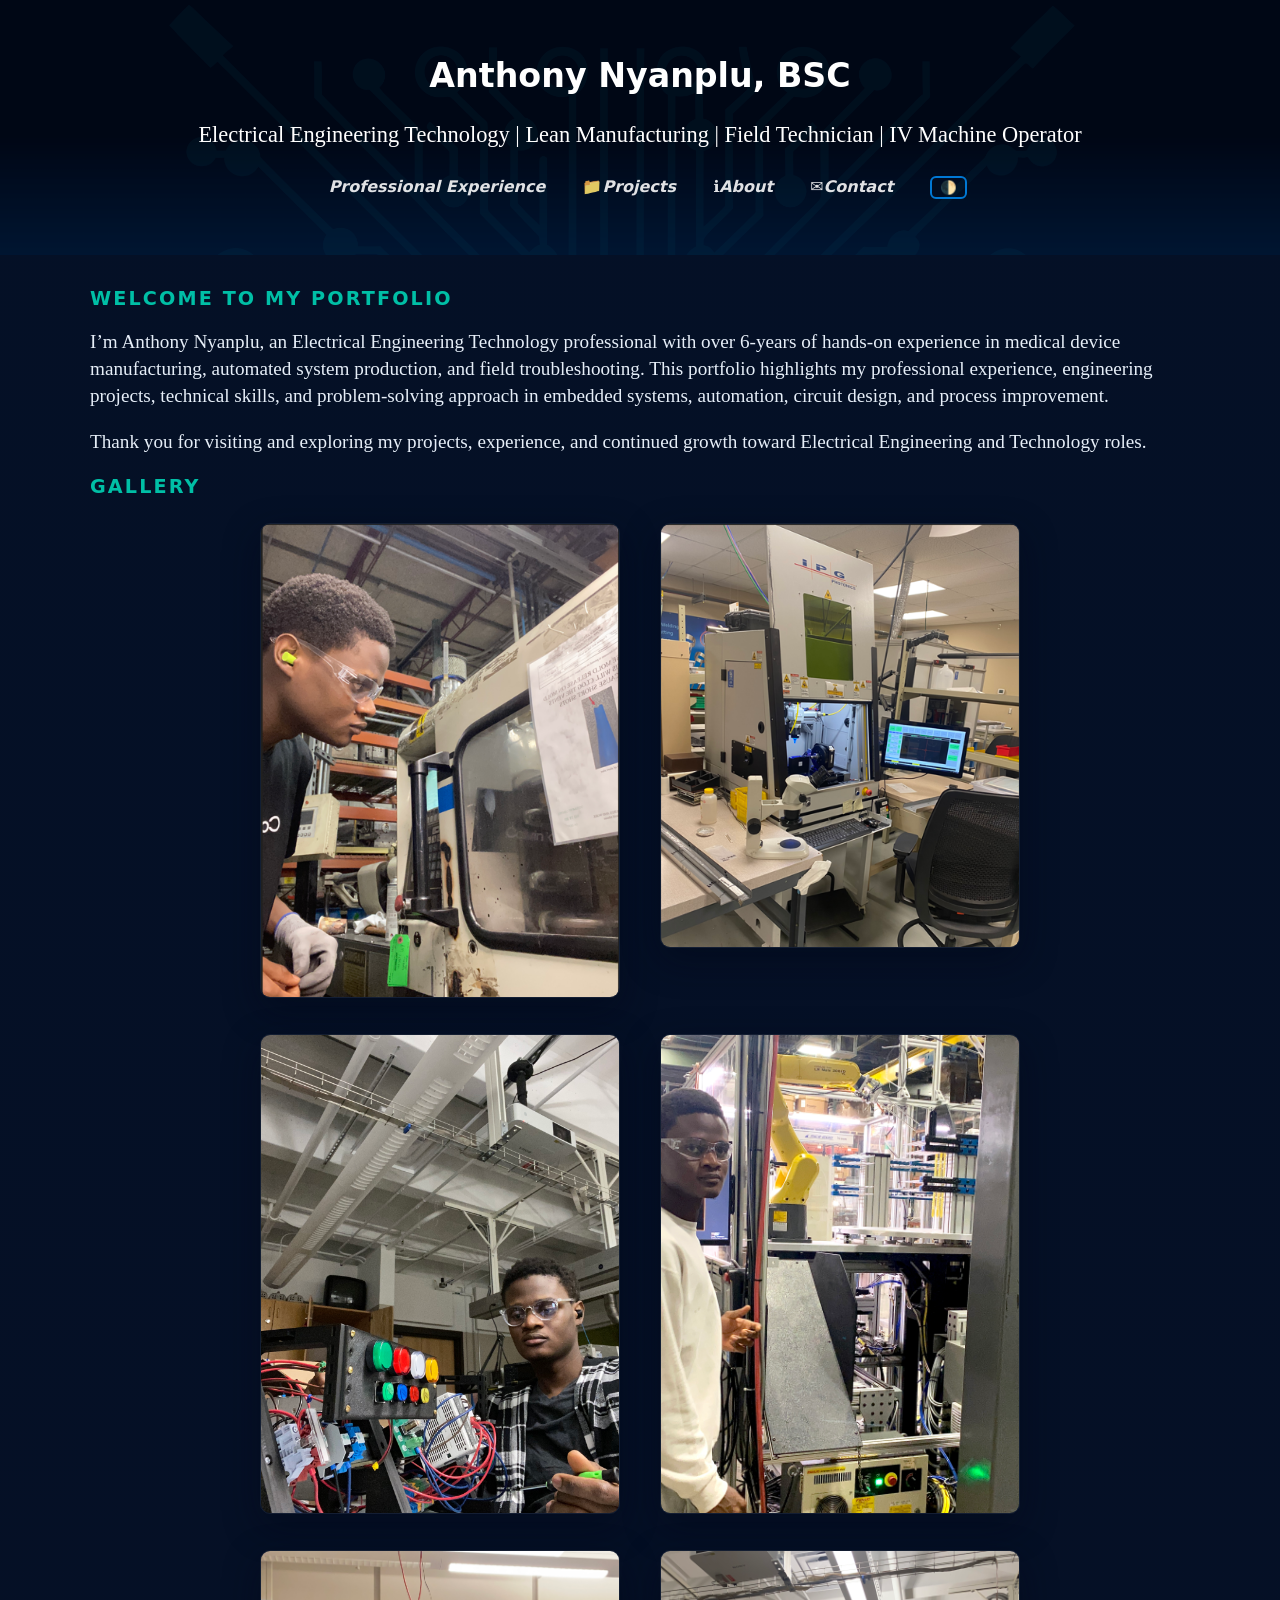
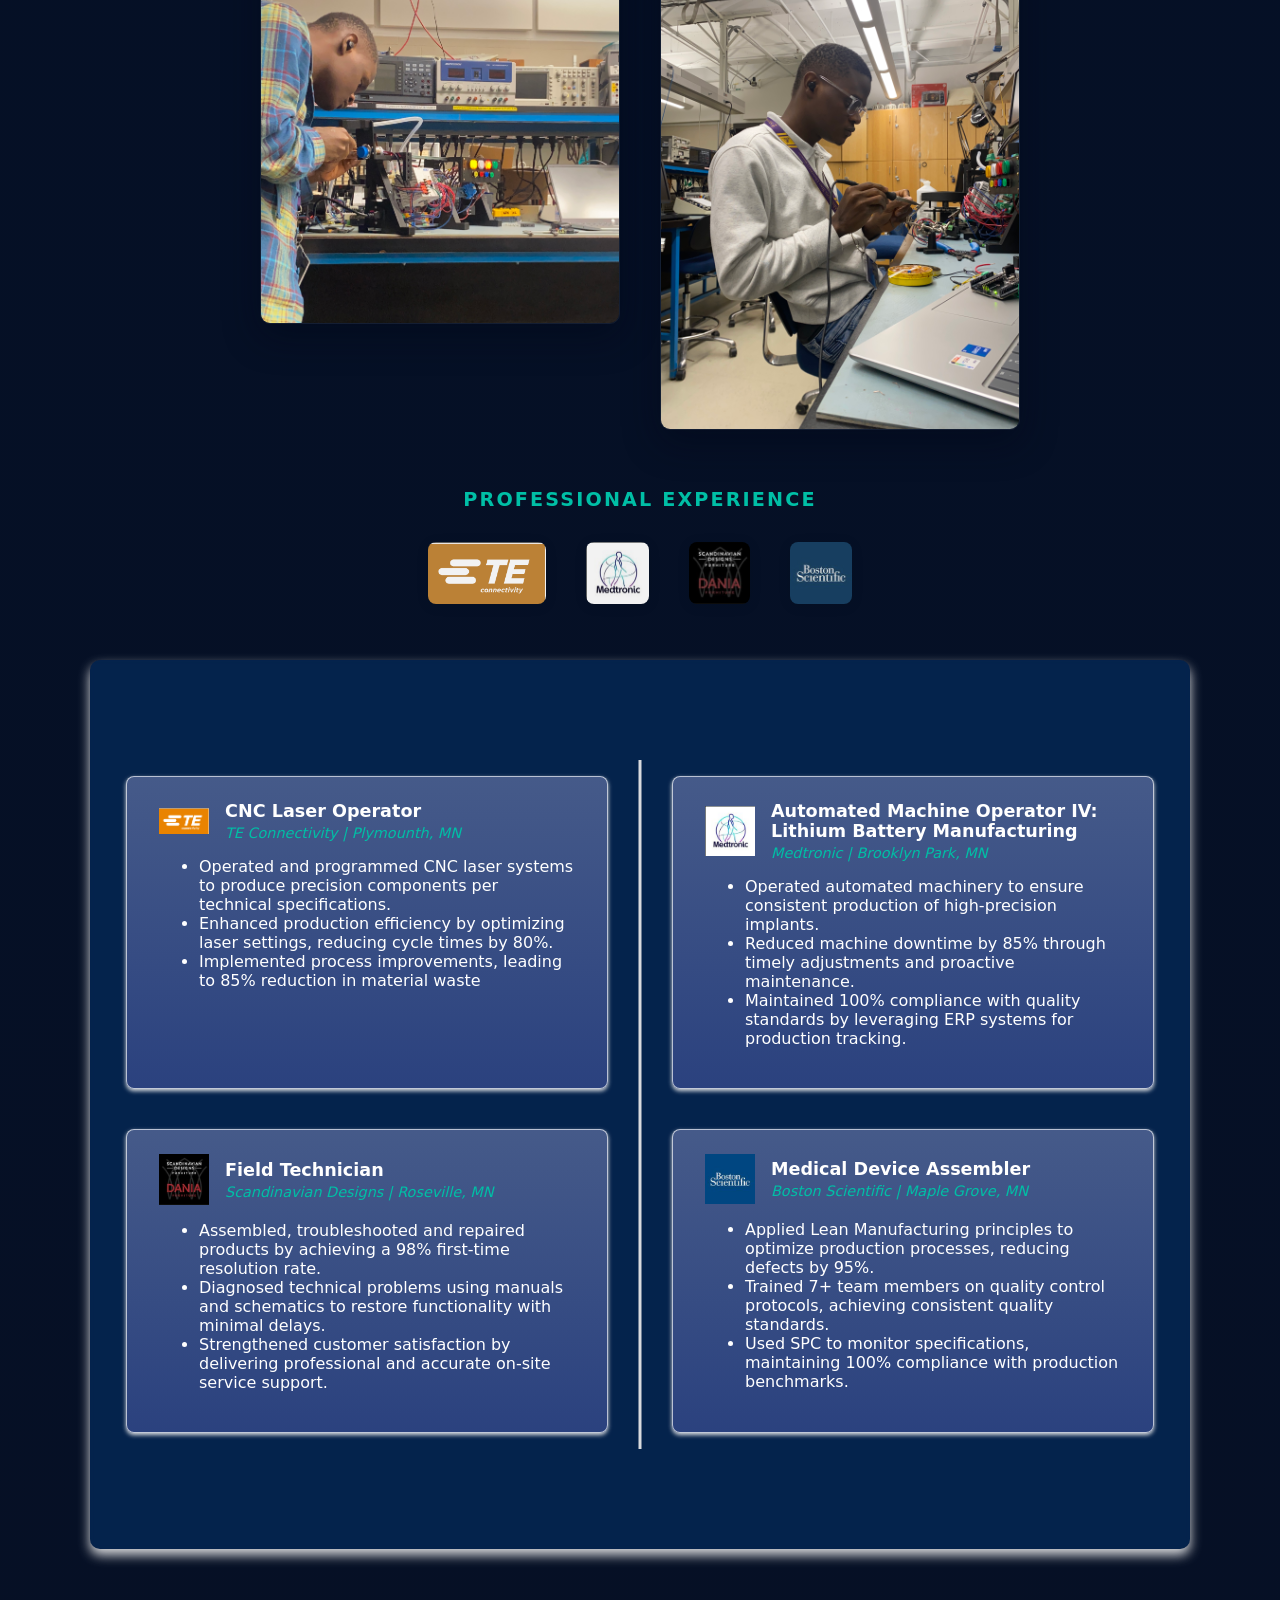
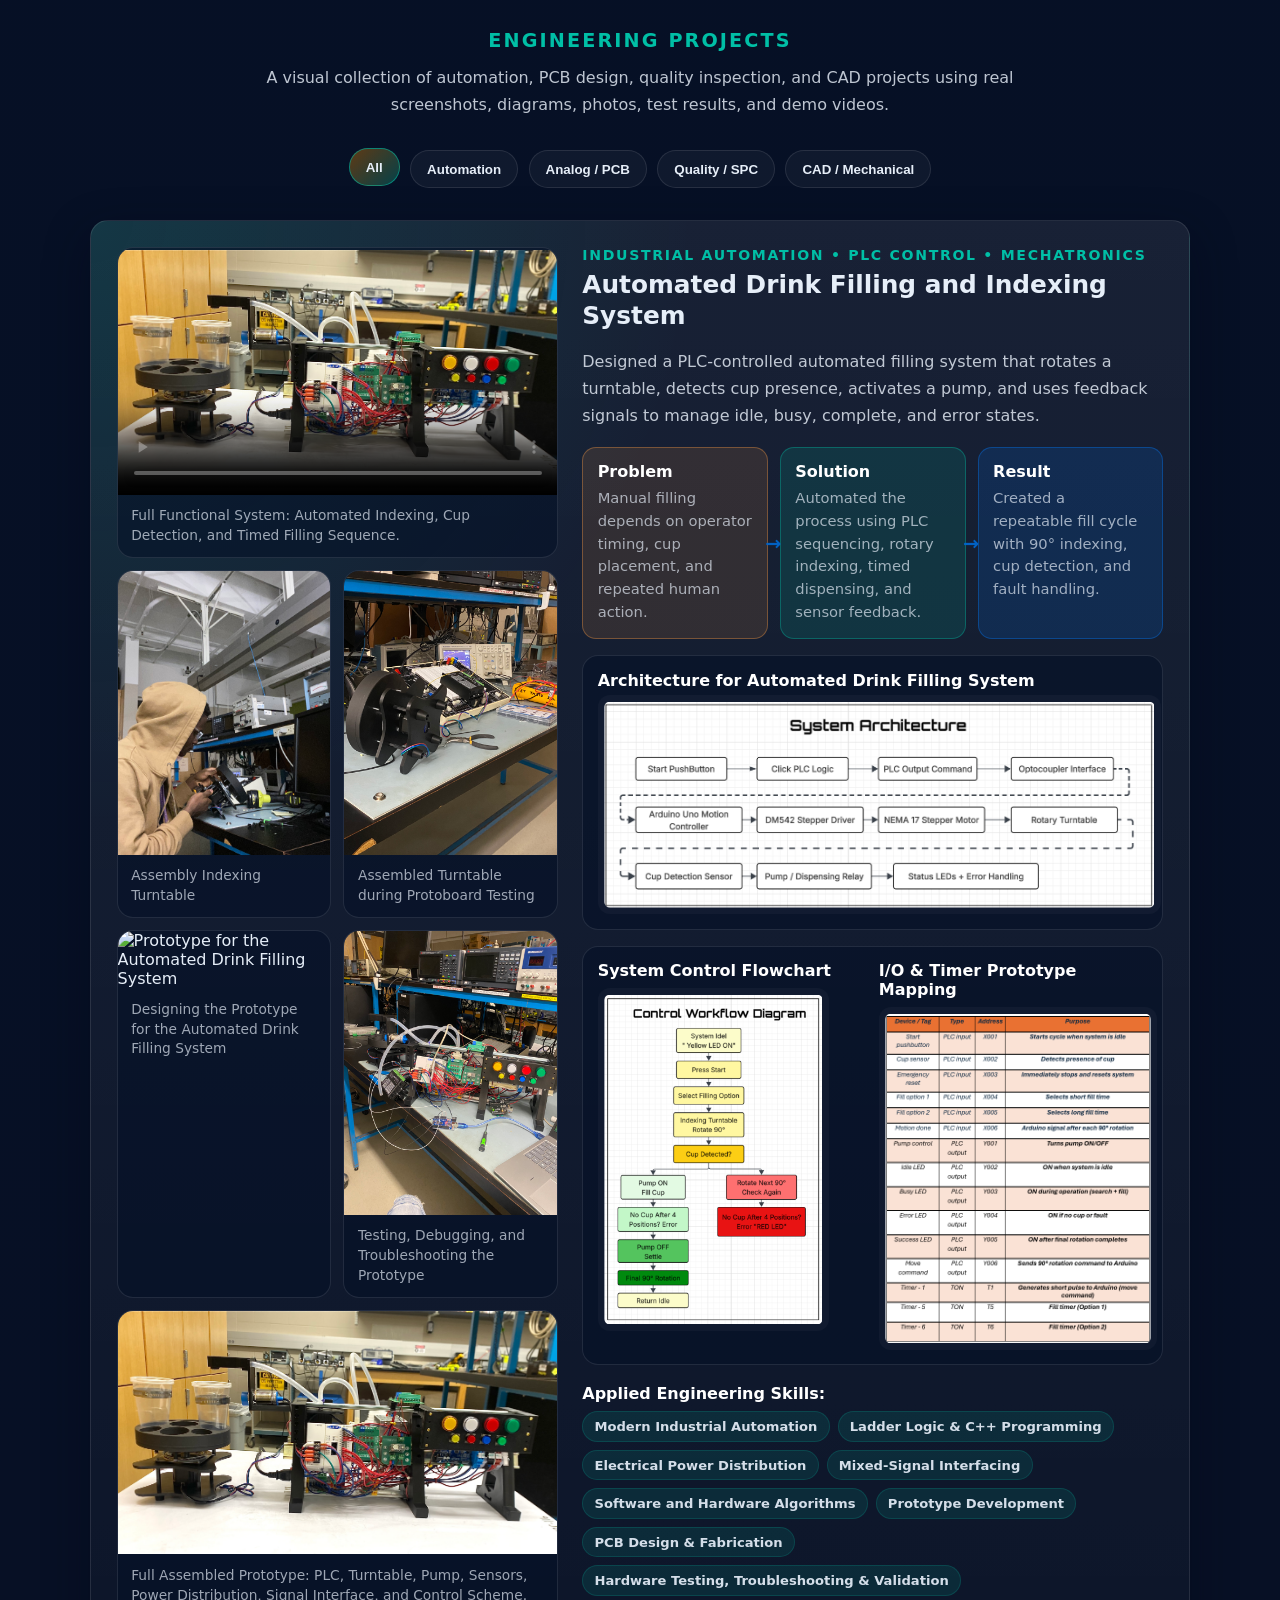
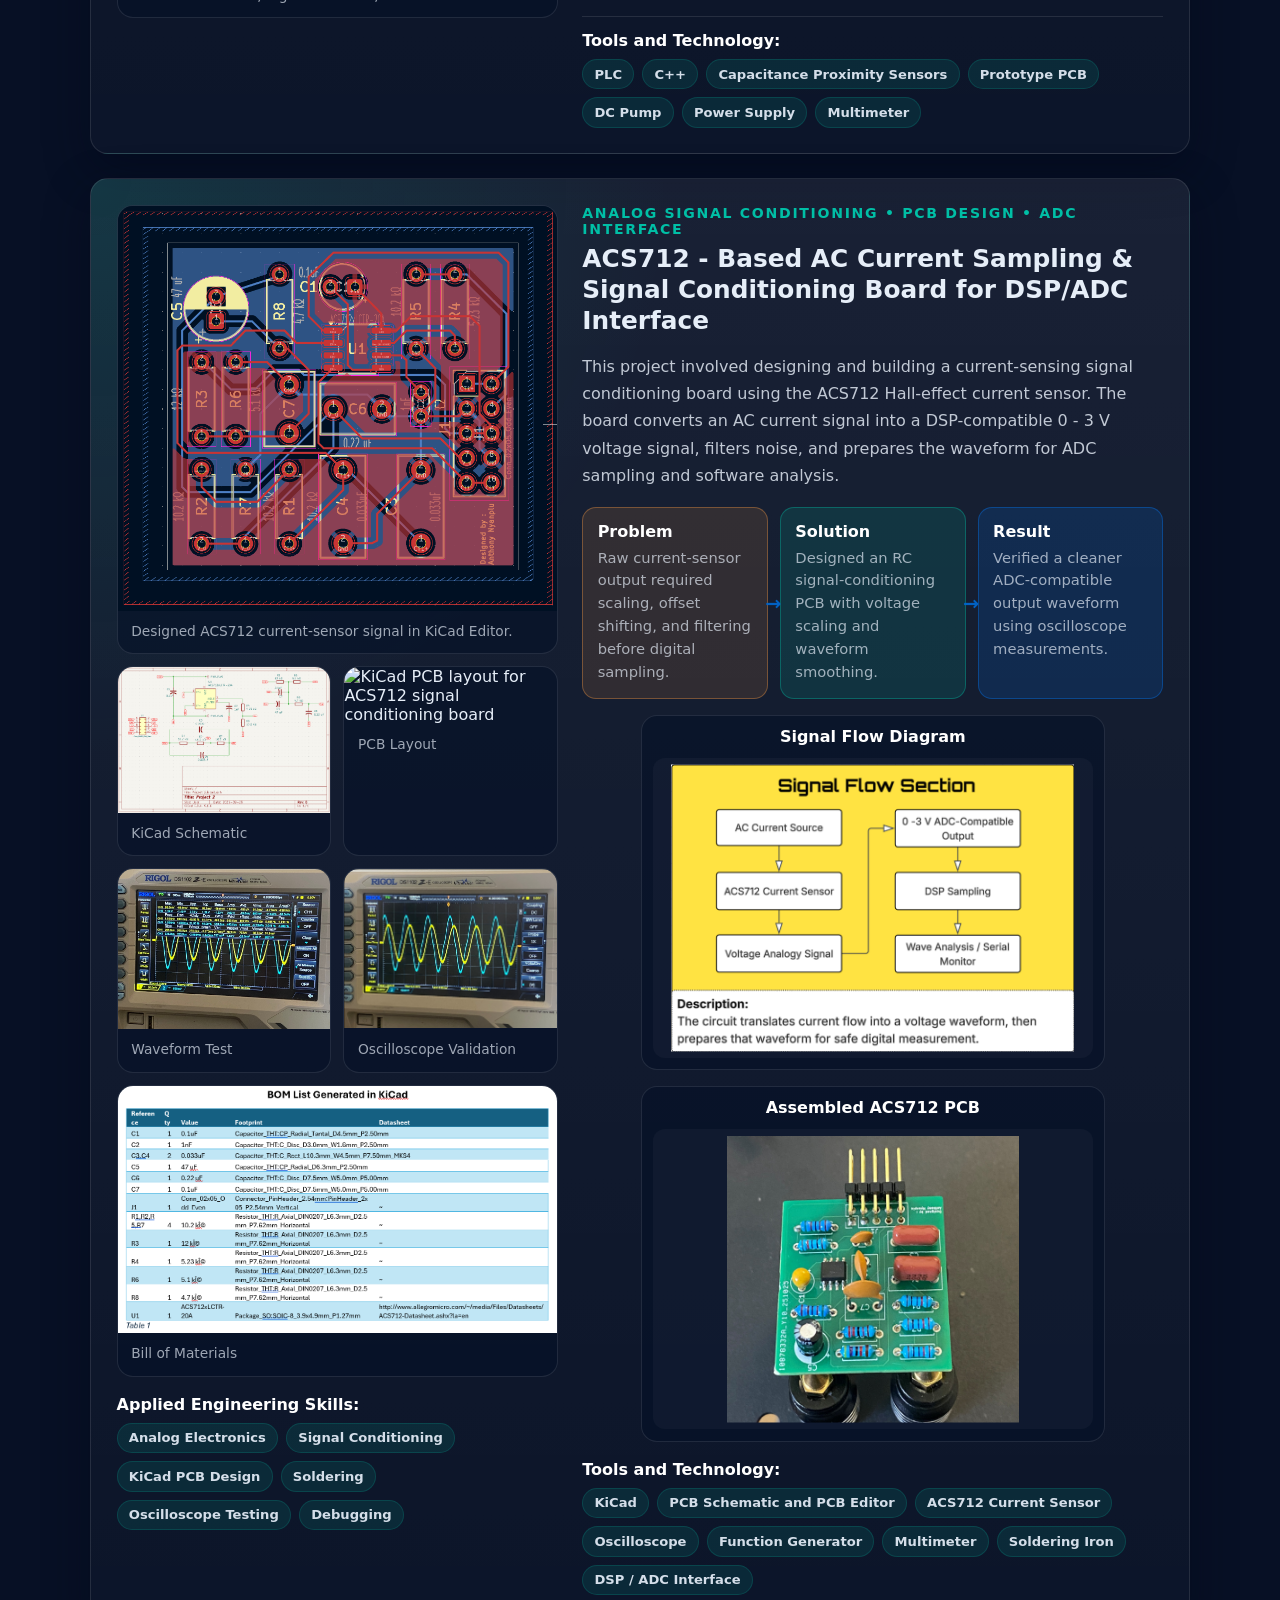
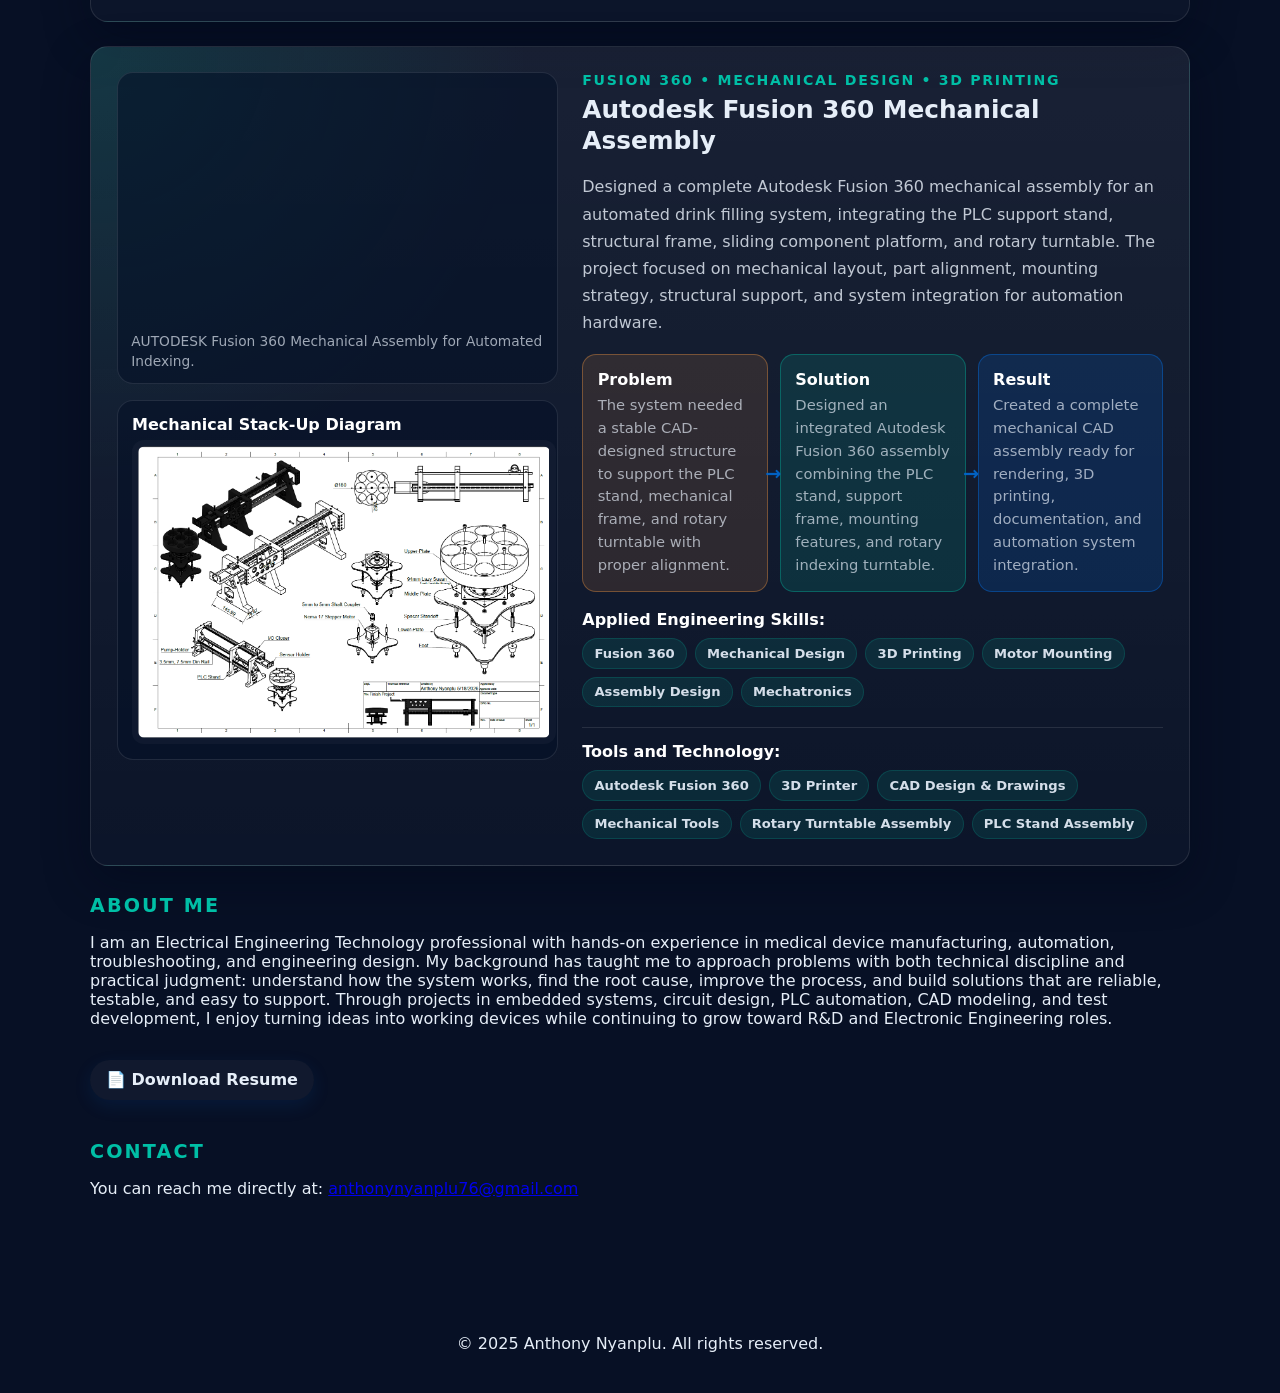
==== Portfolio-web code.html @ 45f968af "Initial portfolio site" ====
<!DOCTYPE html>
<html lang="en">
<head>
  <meta charset="UTF-8">
  <title>Anthony Nyanplu, BS | Electronic Engineering Technologist</title>
  <meta name="viewport" content="width=device-width, initial-scale=1.0">
  <meta name="description" content="Engineering portfolio showcasing embedded systems, IoT, and automation Professional experience and projects by Anthony Nyanplu.">
  <meta property="og:title" content="Anthony Nyanplu Electrical Engineering Portfolio">
  <meta property="og:description" content="Professional portfolio of Anthony Nyanplu">
  <meta property="og:image" content="preview.png">
  <meta property="og:type" content="website">
  <link rel="stylesheet" href="style.css">
  <script defer src="script.js"></script>
</head>
<body>
  <header style="position: relative; overflow: hidden;">
    <div class="header-background"></div>
    <div class="header-content">
      <h1>Anthony Nyanplu, BSC</h1>
      <p style="font-size: 1.4em; font-family: 'Times New Roman', serif; line-height: 1.6;">Electrical Engineering Technology | Lean Manufacturing | Field Technician | IV Machine Operator</p>
      <nav>
        <a href="#experience"> <b><i>Professional Experience</i></b> </a>
        <a href="#projects"> 📁<b><i>Projects</i></b> </a>
        <a href="#about"> ℹ️<b><i>About</i></b> </a>
        <a href="#contact"> ✉️<b><i>Contact</i></b> </a>
        <button onclick="toggleDarkMode()" class="dark-mode-toggle">🌓</button>
      </nav>
    </div>
  </header>

  <main>
    <h2 class="eyebrowH">Welcome to My Portfolio</h2>
    <p style="font-size: 1.2em; font-family: 'Times New Roman', serif; line-height: 1.4;">
  I’m Anthony Nyanplu, an Electrical Engineering Technology professional with over 6-years of hands-on experience in medical device manufacturing, automated system production, and field troubleshooting.
  This portfolio highlights my professional experience, engineering projects, technical skills, and problem-solving approach in embedded systems, automation, circuit design, and process improvement.</p>
    <p style="font-size: 1.2em; font-family: 'Times New Roman', serif; line-height: 1.4; margin-top: 0.5rem;">
  Thank you for visiting and exploring my projects, experience, and continued growth toward Electrical Engineering and Technology roles.</p>

    <!-- Gallery moved here: keeps visual focus near the welcome text -->
    <section id="gallery">
      <h2 class="eyebrowH">Gallery</h2>
      <div class="gallery-grid">
        <img src="Exp-background1.png" alt="Project Photo 1" style="max-width:200px; margin:10px; width: auto;" />
        <img src="TE-pic1.png" alt="Project Photo 2" style="max-width:200px; margin:10px; width: auto;" />
        <img src="B1.JPG" alt="Project Photo 3" style="max-width:200px; margin:10px; width: auto;" />
        <img src="Exp.JPG" alt="Project Photo 4" style="max-width:200px; margin:10px; width: auto;" />
        <img src="B5.JPG"  alt="Project Photo 5" style="max-width:200px; margin:10px; width: auto;" />
         <img src="B4.JPG" alt="Project Photo 6" style="max-width:200px; margin:10px; width: auto;" />
        <!-- Add more images as needed -->
      </div>
    </section>

    <!-- Professional Experience Section -->
<section id="experience">
  <h2 class="eyebrowH">Professional Experience</h2>
  <div class="company-logos-row" style="display: flex; justify-content: left; align-items: center; gap: 2.5rem; margin: 1.5rem 0;">
  <img src="TE Connectivity logo.png" alt="TE Connectivity" style="height: 62px; width: auto;" />
  <img src="Medtronic logo.png" alt="Medtronic" style="height: 62px; width: auto;" />
  <img src="Scandinavian Designs logo.png" alt="Scandinavian Designs" style="height: 62px; width: auto;" />
  <img src="Boston Scientific logo.jpg" alt="Boston Scientific" style="height: 62px; width: auto;" />
  </div>
  <div class="experience-bg-wrapper">
    <div class="experience-list">
    <!-- Job Entry -->
    <div class="experience-card">
        <div class="exp-header">
    <img src="TE Connectivity logo.png" alt="TE Connectivity logo">
        <div>
          <h3>CNC Laser Operator </h3>
          <p><em>TE Connectivity | Plymounth, MN </em></p>
        </div>
      </div>
      <ul>
        <li>Operated and programmed CNC laser systems to produce precision components per technical specifications.</li>
        <li>Enhanced production efficiency by optimizing laser settings, reducing cycle times by 80%.</li>
         <li>Implemented process improvements, leading to 85% reduction in material waste</li>
      </ul>
    </div>

    <div class="experience-card">
      <div class="exp-header">
  <img src="Medtronic logo.png" alt="Medtronic logo">
        <div>
          <h3>Automated Machine Operator IV: Lithium Battery Manufacturing </h3>
          <p><em>Medtronic | Brooklyn Park, MN </em></p>
        </div>
      </div>
      <ul>
        <li>Operated automated machinery to ensure consistent production of high-precision implants.</li>
        <li>Reduced machine downtime by 85% through timely adjustments and proactive maintenance.</li>
         <li>Maintained 100% compliance with quality standards by leveraging ERP systems for production tracking.</li>
      </ul>
    </div>

    <div class="experience-card">
      <div class="exp-header">
  <img src="Scandinavian Designs logo.png" alt="Scandinavian Designs logo">
        <div>
          <h3>Field Technician</h3>
          <p><em>Scandinavian Designs | Roseville, MN</em></p>
        </div>
      </div>
      <ul>
        <li>Assembled, troubleshooted and repaired products by achieving a 98% first-time resolution rate.</li>
        <li>Diagnosed technical problems using manuals and schematics to restore functionality with minimal delays.</li>
        <li>Strengthened customer satisfaction by delivering professional and accurate on-site service support.</li>
      </ul>
    </div>

    <div class="experience-card">
      <div class="exp-header">
  <img src="Boston Scientific logo.jpg" alt="Boston Scientific logo">
        <div>
          <h3>Medical Device Assembler</h3>
          <p><em>Boston Scientific | Maple Grove, MN </em></p>
        </div>
      </div>
      <ul>
        <li>Applied Lean Manufacturing principles to optimize production processes, reducing defects by 95%.</li>
        <li>Trained 7+ team members on quality control protocols, achieving consistent quality standards.</li>
        <li>Used SPC to monitor specifications, maintaining 100% compliance with production benchmarks.</li>
      </ul>
    </div>
    </div>
  </div>
</section>
   
 <!-- Projects Section -->
<section id="projects" class="projects-section">
  <div class="section-heading">
    <h2 class="eyebrowH"> Engineering Projects </h2>
    <p class="section-lead">
      A visual collection of automation, PCB design, quality inspection, and CAD projects using
      real screenshots, diagrams, photos, test results, and demo videos.
    </p>
  </div>

  <div class="filter-buttons" role="group" aria-label="Filter engineering projects">
    <button class="active" data-filter="all" type="button">All</button>
    <button data-filter="automation" type="button">Automation</button>
    <button data-filter="analog" type="button">Analog / PCB</button>
    <button data-filter="quality" type="button">Quality / SPC</button>
    <button data-filter="cad" type="button">CAD / Mechanical</button>
  </div>

  <div class="project-grid">
    <!-- =========================================================
         PROJECT 1: AUTOMATED DRINK FILLING SYSTEM
         ========================================================= -->
    <article class="project-card project-featured automation embedded mechatronics">
      <div class="project-layout">

        <!-- LEFT SIDE: MAIN VISUAL -->
        <div class="project-visual-column">
          <figure class="project-hero-media">
            <video controls preload="metadata" poster="Full_2.JPG">
              <source src="PLC2.mp4" type="video/mp4">
              Your browser does not support the video tag.
            </video>
            <figcaption>Full Functional System: Automated Indexing, Cup Detection, and Timed Filling Sequence.</figcaption>
          </figure>

          <div class="project-media-grid">
            <figure>
              <img src="T3.JPG" alt="Assembly Indexing Turntable">
              <figcaption>Assembly Indexing Turntable</figcaption>
            </figure>

            <figure>
              <img src="T2.JPG" alt="Assembly Turntable during Protoboard Testing">
              <figcaption>Assembled Turntable during Protoboard Testing</figcaption>
            </figure>

            <figure>
              <img src="B3.JPG" alt="Prototype for the Automated Drink Filling System">
              <figcaption>Designing the Prototype for the Automated Drink Filling System</figcaption>
            </figure>

            <figure>
              <img src="T1.JPG" alt="Testing and Debugging the Automated Drink Filling System">
              <figcaption>Testing, Debugging, and Troubleshooting the Prototype</figcaption>
            </figure>

            <figure>
              <img src="Full_2.JPG" alt="Automated drink filling system full assembly">
              <figcaption>Full Assembled Prototype: PLC, Turntable, Pump, Sensors, Power Distribution, Signal Interface, and Control Scheme.</figcaption>
            </figure>
          </div>
        </div>

        <!-- RIGHT SIDE: TECHNICAL CASE STUDY -->
        <div class="project-content-column">
          <div class="project-topline">
            <div>
              <p class="eyebrow">Industrial Automation • PLC Control • Mechatronics</p>
              <h3>Automated Drink Filling and Indexing System</h3>
            </div>
          </div>

          <p class="project-summary">
            Designed a PLC-controlled automated filling system that rotates a turntable,
            detects cup presence, activates a pump, and uses feedback signals to manage
            idle, busy, complete, and error states.
          </p>

          <div class="psr-grid">
            <div>
              <h4>Problem</h4>
              <p>Manual filling depends on operator timing, cup placement, and repeated human action.</p>
            </div>
            <div>
              <h4>Solution</h4>
              <p>Automated the process using PLC sequencing, rotary indexing, timed dispensing, and sensor feedback.</p>
            </div>
            <div>
              <h4>Result</h4>
              <p>Created a repeatable fill cycle with 90° indexing, cup detection, and fault handling.</p>
            </div>
          </div>

          <div class="visual-diagram-card">
            <h4>Architecture for Automated Drink Filling System</h4>
            <img src="Sys1.png" alt="System architecture diagram for automated drink filling system">
          </div>

          <div class="visual-diagram-card">
            <div class="diagram-pair">
              <figure>
                <h4>System Control Flowchart</h4>
                <img src="Sys2.png" alt="Control flowchart for automated drink filling system">
              </figure>
              <figure>
                <h4>I/O & Timer Prototype Mapping</h4>
                <img src="Sys3.png" alt="I/O mapping diagram for automated drink filling system">
              </figure>
            </div>
          </div>

          <h4>Applied Engineering Skills:</h4>
          <div class="skill-badges">
            <span>Modern Industrial Automation</span>
            <span>Ladder Logic & C++ Programming</span>
            <span>Electrical Power Distribution</span>
            <span>Mixed-Signal Interfacing</span>
            <span>Software and Hardware Algorithms</span>
            <span>Prototype Development</span>
            <span>PCB Design & Fabrication</span>
            <span>Hardware Testing, Troubleshooting & Validation</span>
          </div>

          <h4>Tools and Technology:</h4>
          <div class="skill-badges">
            <span>PLC</span>
            <span>C++</span>
            <span>Capacitance Proximity Sensors</span>
            <span>Prototype PCB</span>
            <span>DC Pump</span>
            <span>Power Supply</span>
            <span>Multimeter</span>
          </div>
        </div>
      </div>
    </article>

    <!-- =========================================================
         PROJECT 2: ACS712 SIGNAL CONDITIONING PCB
         ========================================================= -->
    <article class="project-card analog pcb embedded">
      <div class="project-layout">

        <div class="project-visual-column">
          <figure class="project-hero-media">
            <img src="P2_PCB.png" alt="Assembled ACS712 signal conditioning PCB">
            <figcaption>Designed ACS712 current-sensor signal in KiCad Editor.</figcaption>
          </figure>

          <div class="project-media-grid">
            <figure>
              <img src="P2_Sch.png" alt="KiCad schematic for ACS712 signal conditioning PCB">
              <figcaption>KiCad Schematic</figcaption>
            </figure>

            <figure>
              <img src="P2_Gb.png" alt="KiCad PCB layout for ACS712 signal conditioning board">
              <figcaption>PCB Layout</figcaption>
            </figure>

            <figure>
              <img src="P2_OSC2.png" alt="Oscilloscope waveform for ACS712 signal conditioning PCB">
              <figcaption>Waveform Test</figcaption>
            </figure>

            <figure>
              <img src="P2_OSC1.png" alt="Additional oscilloscope waveform for ACS712 signal conditioning PCB">
              <figcaption>Oscilloscope Validation</figcaption>
            </figure>

            <figure class="p2-bom-card">
              <img src="P2_BOM.png" alt="Bill of materials for ACS712 signal conditioning PCB">
              <figcaption>Bill of Materials</figcaption>
            </figure>
          </div>

          <h4>Applied Engineering Skills:</h4>
          <div class="skill-badges">
            <span>Analog Electronics</span>
            <span>Signal Conditioning</span>
            <span>KiCad PCB Design</span>
            <span>Soldering</span>
            <span>Oscilloscope Testing</span>
            <span>Debugging</span>
          </div>

        </div>

        <div class="project-content-column">
          <div class="project-topline">
            <div>
              <p class="eyebrow">Analog Signal Conditioning • PCB Design • ADC Interface</p>
              <h3>ACS712 - Based AC Current Sampling & Signal Conditioning Board for DSP/ADC Interface</h3>
            </div>
          </div>

          <p class="project-summary">
              This project involved designing and building a current-sensing signal conditioning board using the ACS712 Hall-effect current sensor. 
              The board converts an AC current signal into a DSP-compatible 0 - 3 V voltage signal, filters noise, and prepares the waveform for ADC sampling and software analysis.
          </p>

          <div class="psr-grid">
            <div>
              <h4>Problem</h4>
              <p>Raw current-sensor output required scaling, offset shifting, and filtering before digital sampling.</p>
            </div>
            <div>
              <h4>Solution</h4>
              <p>Designed an RC signal-conditioning PCB with voltage scaling and waveform smoothing.</p>
            </div>
            <div>
              <h4>Result</h4>
              <p>Verified a cleaner ADC-compatible output waveform using oscilloscope measurements.</p>
            </div>
          </div>

          <div class="visual-diagram-card p2-compact-diagram-card">
            <h4>Signal Flow Diagram</h4>
            <img src="P2_FL.png" alt="ACS712 signal conditioning signal flow diagram">
          </div>

          <div class="visual-diagram-card p2-compact-diagram-card p2-assembled-card">
            <h4>Assembled ACS712 PCB</h4>
            <img src="P2_Assembled.png" alt="Assembled ACS712 PCB">
          </div>

          <h4>Tools and Technology:</h4>
          <div class="skill-badges">
            <span>KiCad</span>
            <span>PCB Schematic and PCB Editor</span>
            <span>ACS712 Current Sensor</span>
            <span>Oscilloscope</span>
            <span>Function Generator</span>
            <span>Multimeter</span>
            <span>Soldering Iron</span>
            <span>DSP / ADC Interface</span>
          </div>
        </div>
      </div>
    </article>

    <!-- =========================================================
         Past under Here! PROJECT 3: AUTOMATED RESISTOR INSPECTION FIXTURE
         ========================================================= -->

    <!-- =========================================================
         PROJECT 4: PLC Stand and ROTARY TURNTABLE CAD ASSEMBLY
         ========================================================= -->
    <article class="project-card cad mechatronics automation">
      <div class="project-layout">

        <div class="project-visual-column">
          <figure class="project-hero-media">
            <video id="project4-demo" preload="metadata" muted playsinline>
              <source src="Demo V4.mp4" type="video/mp4">
              Your browser does not support embedded video.
            </video>
            <figcaption>AUTODESK Fusion 360 Mechanical Assembly for Automated Indexing.</figcaption>
          </figure>
          <div class="visual-diagram-card">
            <h4>Mechanical Stack-Up Diagram</h4>
            <img src="DW1.png" alt="Mechanical stack-up diagram for rotary turntable assembly">
          </div>
        </div>

        <div class="project-content-column">
          <div class="project-topline">
            <div>
              <p class="eyebrow">Fusion 360 • Mechanical Design • 3D Printing</p>
              <h3>Autodesk Fusion 360 Mechanical Assembly</h3>
            </div>
          </div>

          <p class="project-summary">
              Designed a complete Autodesk Fusion 360 mechanical assembly for an automated drink filling system,
              integrating the PLC support stand, structural frame, sliding component platform, and rotary turntable.
              The project focused on mechanical layout, part alignment, mounting strategy, structural support,
              and system integration for automation hardware.
          </p>

          <div class="psr-grid">
            <div>
              <h4>Problem</h4>
              <p>The system needed a stable CAD-designed structure to support the PLC stand,
                 mechanical frame, and rotary turntable with proper alignment.</p>
            </div>
            <div>
              <h4>Solution</h4>
              <p>Designed an integrated Autodesk Fusion 360 assembly combining the PLC stand,
                 support frame, mounting features, and rotary indexing turntable.</p>
            </div>
            <div>
              <h4>Result</h4>
              <p>Created a complete mechanical CAD assembly ready for rendering, 3D printing,
                documentation, and automation system integration.</p>
            </div>
          </div>

          <h4>Applied Engineering Skills:</h4>
          <div class="skill-badges">
            <span>Fusion 360</span>
            <span>Mechanical Design</span>
            <span>3D Printing</span>
            <span>Motor Mounting</span>
            <span>Assembly Design</span>
            <span>Mechatronics</span>
          </div>

          <h4>Tools and Technology:</h4>
          <div class="skill-badges">
            <span>Autodesk Fusion 360</span>
            <span>3D Printer</span>
            <span>CAD Design & Drawings</span>
            <span>Mechanical Tools</span>
            <span>Rotary Turntable Assembly</span>
            <span>PLC Stand Assembly</span>
          </div>
        </div>
      </div>
    </article>

  </div>

  <p class="no-results" hidden>No projects match this filter yet.</p>
</section>

    <!-- About Section -->
    <section id="about">
      <h2 class="eyebrowH">About Me</h2>
      <p>
        I am an Electrical Engineering Technology professional with hands-on experience in medical device manufacturing, automation, troubleshooting, and engineering design. 
        My background has taught me to approach problems with both technical discipline and practical judgment: understand how the system works, find the root cause, improve the process, and build solutions that are reliable, testable, and easy to support. 
        Through projects in embedded systems, circuit design, PLC automation, CAD modeling, and test development, I enjoy turning ideas into working devices while continuing to grow toward R&D and Electronic Engineering roles.
      </p>
      <a href="resume.pdf" download class="resume-button resume-filter-button">📄 Download Resume</a>
    </section>

    <!-- Contact Section -->
    <section id="contact">
      <h2 class="eyebrowH">Contact</h2>
      <p>You can reach me directly at:
        <a href="mailto:anthonynyanplu76@gmail.com">anthonynyanplu76@gmail.com</a>
      </p>
    </section>
  </main>
  <!-- Footer -->
  <footer>
    <p>&copy; 2025 Anthony Nyanplu. All rights reserved.</p>
  </footer>
</body>
</html>
---- style.css ----
/* Layer 1: Background Image */
.header-background {
  position: absolute;
  top: 0;
  left: 0;
  width: 100vw;
  height: 100vh;
  z-index: 0;
  background-image: url('Hd1.png');
  background-position: center center;
  background-size: cover;
  background-repeat: no-repeat;
  filter: brightness(0.60) blur(0.15px) saturate(1.08);
}
/* :root variables for consistent, professional palette and spacing */
:root {
  --surface: #0f1724; /* deep navy */
  --muted: #6b7280;     /* subdued gray */
  --accent: #0066cc;    /* professional blue */
  --accent-2: #00bfa6;  /* teal accent for subtle highlights */
  --card: #ffffff;
  --card-ghost: rgba(255,255,255,0.03);
  --glass: rgba(255,255,255,0.04);
  --radius: 10px;
  --max-width: 1100px;
  --type-sans: "Inter", ui-sans-serif, system-ui, -apple-system, "Segoe UI", Roboto, "Helvetica Neue", Arial;
}
/* Base sizing to make zoom predictable; use rem-based layout for consistent scaling */
html {
  font-size: 16px; /* users can zoom; rem-based sizing keeps proportions */
  -webkit-text-size-adjust: 100%;
}

/* Responsive typographic scale */
h1 { font-size: clamp(1.6rem, 2.6vw, 2.4rem); margin: 0 0 0.5rem 0; }
h2 { font-size: clamp(1.25rem, 2.0vw, 1.6rem); margin: 0 0 0.5rem 0; }
h3 { font-size: clamp(1.05rem, 1.6vw, 1.1rem); margin: 0; }

/* Make images and svgs scale predictably */
img, svg { max-width: 100%; height: auto; display: block; }

.header-background img {
  display: none;
}

/* Layer 2: Header Content */
.header-content {
  position: relative;
  z-index: 1;
  padding: 2rem 0;
}

/* Navigation Styles */
nav a:visited {
  color: pink;
  background-color: transparent;
  text-decoration: none;
}
nav a:hover {
  color: rgb(246, 65, 92);
  background-color: transparent;
  text-decoration: transparent;
}

/* Improve focus styles for keyboard users */
nav a:focus {
  outline: 3px solid rgba(0,102,204,0.18);
  outline-offset: 3px;
}

/* Dark Mode Toggle Button */
.dark-mode-toggle {
  background: transparent;
  border: 2px solid #0078D4;
  border-radius: 6px;
  cursor: pointer;
  padding: 2px 8px;
  transition: border-color 0.2s;
}
.dark-mode-toggle:hover {
  border-color: #73aad3;
}

.sr-only {
  position: absolute !important;
  height: 1px; width: 1px;
  overflow: hidden; clip: rect(1px, 1px, 1px, 1px);
  white-space: nowrap; border: 0; padding: 0; margin: -1px;
}

/* PROFESSIONAL EXPERIENCE */
#experience {
  /* Reduced vertical margin to tighten spacing to next section */
  margin: 2.5rem 0;
  display: flex;
  flex-direction: column;
  align-items: center;
}

/* Logo Features */
.company-logos-row img {
  transition: transform 0.25s cubic-bezier(.4,2,.6,1), box-shadow 0.25s;
  filter: grayscale(40%) brightness(0.95) drop-shadow(0 2px 6px rgba(0,0,0,0.08));
  border-radius: 8px;
  cursor: pointer;
}
.company-logos-row img:hover {
  transform: scale(1.13) rotate(-2deg);
  filter: grayscale(0%) brightness(1.1) drop-shadow(0 6px 18px rgba(0,0,0,0.18));
  box-shadow: 0 4px 18px rgba(0, 123, 255, 0.18), 0 1.5px 8px rgba(0,0,0,0.10);
  z-index: 2;
}

.experience-bg-wrapper {
  position: relative;
  max-width: var(--max-width);
  margin-left: auto;
  margin-right: auto;
  /* Black, slightly transparent to preserve depth while being professional */
  background-color: rgba(0, 123, 255, 0.18);
  color: #fff;
  padding: 2.25rem;
  border-radius: var(--radius);
  box-shadow: 0 6px 12px rgba(238, 237, 237, 0.913);
  /* Each background image can be positioned and sized individually */
  /* background images removed from wrapper — moved to Gallery section */
  background-image: none;
  background-size: none;
  background-position: none;
  background-repeat: none;
  border-radius: 10px;
  overflow: visible;
  backdrop-filter: blur(2px);
  margin-top: 2rem;
}

/* Gallery for experience assets (uses former bg-wrapper images) */
.gallery {
  display: grid;
  grid-template-columns: repeat(auto-fit, minmax(180px, 1fr));
  gap: 1rem;
  margin-top: 1rem;
}
.gallery img {
  width: 100%;
  height: 160px;
  object-fit: cover;
  border-radius: 8px;
  border: 1px solid rgba(255,255,255,0.04);
  box-shadow: 0 8px 24px rgba(2,6,23,0.35);
  transition: transform 0.22s ease, box-shadow 0.22s ease;
}
.gallery img:hover, .gallery img:focus {
  transform: translateY(-6px) scale(1.02);
  box-shadow: 0 20px 48px rgba(2,6,23,0.6);
}

/* Gallery grid used in HTML: vertical stacked, larger thumbnails */
.gallery-grid {
  display: flex;
  flex-direction: row;
  flex-wrap: wrap;
  justify-content: center;
  align-items: flex-start;
  gap: 1rem 1.25rem;
  padding: 0.5rem 0;
}
.gallery-grid img {
  /* present larger horizontal thumbnails and override inline sizes */
  max-width: clamp(220px, 28vw, 520px) !important;
  width: auto !important;
  height: auto !important;
  object-fit: cover;
  display: inline-block;
  margin: 0.25rem 0;
  border-radius: 10px;
  border: 1px solid rgba(255,255,255,0.06);
  box-shadow: 0 12px 36px rgba(2,6,23,0.45);
  transition: transform 0.22s ease, box-shadow 0.22s ease;
}
.gallery-grid img:hover, .gallery-grid img:focus {
  transform: translateY(-6px) scale(1.02);
  box-shadow: 0 20px 48px rgba(2,6,23,0.6);
}

@media (max-width: 700px) {
  .gallery-grid { flex-direction: column; }
  .gallery-grid img { max-width: 92% !important; }
}
.experience-list {
  position: relative;
  width: 100%;
  margin: 3rem 0;
  padding: 2rem 0;
  /* use a two-column grid to align left/right cards neatly */
  display: grid;
  grid-template-columns: 1fr 1fr;
  gap: 2.5rem 4rem;
}

/* decorative center line for timeline */
.experience-list::before {
  content: "";
  position: absolute;
  left: 50%;
  top: 1rem;
  bottom: 1rem;
  width: 3px;
  background: rgba(238, 237, 237, 0.913);
  transform: translateX(-50%);
  z-index: 1;
}
.experience-card {
  position: relative;
  background: linear-gradient(180deg, rgba(162, 171, 227, 0.415), rgba(98, 112, 201, 0.415));
  padding: 1.5rem 2rem;
  margin: 0;
  border-radius: 8px;
  border: 1px solid rgba(254, 254, 254, 0.678);
  box-shadow: 0 2px 4px rgba(238, 237, 237, 0.913);
  z-index: 2;
  max-width: 520px;
}
.experience-card:nth-child(odd) {
  grid-column: 1;
  justify-self: end;
}
.experience-card:nth-child(even) {
  grid-column: 2;
  justify-self: start;
}
@media (max-width: 900px) {
  .experience-list {
    display: block;
    padding: 1rem 0;
  }
  .experience-card, .experience-card:nth-child(odd), .experience-card:nth-child(even) {
    width: calc(100% - 2rem);
    margin: 1.25rem auto;
    grid-column: auto;
    justify-self: stretch;
  }
  .experience-list::before {
    display: none;
  }
}
.exp-header {
  display: flex;
  align-items: center;
  gap: 1rem;
}
.exp-header img {
  width: 50px;
  height: auto;
}
.exp-header h3 {
  margin: 0;
}
.exp-header p {
  margin: 0.25rem 0 0 0;
  color: var(--muted);
  font-size: 0.9rem;
}

body {
  font-family: var(--type-sans);
  margin: 0;
  padding: 0;
  color: #e6eef8;
  background: linear-gradient(180deg, #041026 0%, #071025 60%);
  transition: background 0.3s, color 0.3s;
}
header {
  background: transparent;
  color: #fff;
  text-align: center;
  padding: 1.5rem 1rem;
}
nav a {
  color: rgba(255,255,255,0.88);
  margin: 0 1rem;
  text-decoration: none;
}
nav .dark-mode-toggle {
  margin-left: 1rem;
}
main {
  padding: 2rem 1rem;
  max-width: var(--max-width);
  margin: 0 auto;
}

.project-card:focus-within {
  box-shadow: 0 18px 48px rgba(2,6,23,0.6);
}
.resume-button {
  display: inline-block;
  padding: 0.5rem 1rem;
  background: var(--accent);
  color: #fff;
  text-decoration: none;
  margin-top: 1rem;
  border-radius: 6px;
  box-shadow: 0 6px 18px rgba(0,102,204,0.12);
}

#contact {
  margin-top: 2.5rem;
}

form input, form textarea {
  width: 100%;
  margin: 0.5rem 0;
  padding: 0.5rem;
}
form button {
  padding: 0.5rem 1rem;
}
footer {
  text-align: center;
  background: transparent;
  padding: 1.5rem 1rem;
  margin-top: 3rem;
}
.dark-mode {
  background: #0b1220;
  color: #e6eef8;
}
.dark-mode header, .dark-mode .project-card, .dark-mode footer {
  background: rgba(255,255,255,0.02);
  color: #fff;
}
.dark-mode .resume-button {
  background: #eee;
  color: #111;
}
@media (max-width: 768px) {
  .project-card {
    flex: 1 1 100%;
  }
}

/* Reduced motion preference */
@media (prefers-reduced-motion: reduce) {
  * { transition: none !important; animation: none !important; }
}

/* =========================================================
   PROJECT SECTION - CLEAN VISUAL CASE STUDY STYLE
   Modify colors/sizes from the variables below.
   ========================================================= */

#projects {
  --project-bg: rgba(255, 255, 255, 0.055);
  --project-panel: rgba(4, 16, 38, 0.58);
  --project-border: rgba(255, 255, 255, 0.10);
  --project-text: rgba(230, 238, 248, 0.82);
  --project-muted: rgba(230, 238, 248, 0.68);
  --project-radius: 18px;
  --project-gap: 1rem;

  /* Reduce bottom spacing before the About section */
  margin: 3rem 0 1rem;
  padding: 2rem 0 0.75rem;
}

/* Section heading */

#projects .section-heading {
  text-align: center;
  max-width: 850px;
  margin: 0 auto 2rem;
}

/* Projects Title heading */
#projects .eyebrow {
  color: var(--accent-2);
  font-size: 0.88rem;
  font-weight: 800;
  letter-spacing: 0.12em;
  text-transform: uppercase;
  margin: 0 0 0.45rem;
}

.eyebrowH {
  color: var(--accent-2);
  font-size: 1.20rem;
  font-weight: 850;
  letter-spacing: 0.11em;
  text-transform: uppercase;
  margin: 0 0 0.45rem;
}

#projects .section-lead {
  color: var(--project-text);
  line-height: 1.7;
  margin: 0.75rem auto 0;
}

/* Ensure emphasis under Professional Experience matches eyebrowH color */
#experience em {
  color: var(--accent-2);
}

/* Filter buttons */
#projects .filter-buttons {
  display: flex;
  flex-wrap: wrap;
  justify-content: center;
  gap: 0.65rem;
  margin: 1.5rem auto 2rem;
}

#projects .filter-buttons button,
.resume-filter-button {
  border: 1px solid var(--project-border);
  color: #e6eef8;
  background: rgba(255, 255, 255, 0.04);
  border-radius: 999px;
  padding: 0.65rem 1rem;
  cursor: pointer;
  font-weight: 700;
}

#projects .filter-buttons button:hover,
#projects .filter-buttons button:focus,
#projects .filter-buttons button.active,
.resume-filter-button:hover,
.resume-filter-button:focus {
  background: linear-gradient(135deg, rgba(204, 109, 0, 0.45), rgba(0, 191, 166, 0.28));
  border-color: rgba(0, 191, 166, 0.55);
  transform: translateY(-2px);
}

/* Main project cards */

#projects .project-grid {
  display: grid;
  grid-template-columns: 1fr;
  gap: 1.5rem;
}

#projects .project-card {
  background:
    radial-gradient(circle at top left, rgba(0, 191, 166, 0.14), transparent 32%),
    linear-gradient(180deg, rgba(255, 255, 255, 0.075), rgba(255, 255, 255, 0.025));
  border: 1px solid var(--project-border);
  border-radius: var(--project-radius);
  padding: clamp(1rem, 2vw, 1.6rem);
  box-shadow: 0 16px 45px rgba(2, 6, 23, 0.42);
  overflow: visible;
}

#projects .project-card:hover {
  transform: translateY(-5px);
  border-color: rgba(0, 191, 166, 0.35);
  box-shadow: 0 20px 55px rgba(2, 6, 23, 0.65);
}

/* Two-column project layout */

#projects .project-layout {
  display: grid;
  grid-template-columns: minmax(280px, 0.95fr) minmax(320px, 1.25fr);
  gap: 1.5rem;
  align-items: start;
}

/* Visual media */

#projects figure {
  margin: 0;
}

#projects .project-hero-media,
#projects .project-media-grid figure,
#projects .project-video-card,
#projects .visual-diagram-card {
  background: var(--project-panel);
  border: 1px solid var(--project-border);
  border-radius: 16px;
  overflow: hidden;
  transition: box-shadow 0.22s ease;
}

#projects .project-hero-media:hover,
#projects .project-media-grid figure:hover,
#projects .visual-diagram-card:hover {
  box-shadow: 0 20px 48px rgba(2, 6, 23, 0.6);
}

#projects .project-hero-media img,
#projects .project-hero-media video {
  width: 100%;
  height: auto;
  max-width: 100%;
  max-height: 760px;
  object-fit: contain;
  display: block;
  transition: transform 0.22s ease, box-shadow 0.22s ease;
}

#projects .project-hero-media video {
  aspect-ratio: 16 / 9;
}

#projects figcaption,
#projects .project-video-card p {
  padding: 0.7rem 0.85rem;
  margin: 0;
  color: var(--project-muted);
  font-size: 0.86rem;
  line-height: 1.45;
}

#projects .project-media-grid {
  display: grid;
  grid-template-columns: repeat(2, 1fr);
  gap: 0.75rem;
  margin-top: 0.75rem;
}

#projects .project-media-grid img {
  width: 100%;
  height: auto;
  display: block;
  object-fit: contain;
  transition: transform 0.22s ease, box-shadow 0.22s ease;
}

#projects .project-media-grid figure:last-child {
  grid-column: span 2;
}

/* Project 2 left-side media follows the same layout rhythm as Project 1 */
#projects .project-card.analog.pcb .project-media-grid {
  grid-template-columns: repeat(2, 1fr);
}

#projects .project-card.analog.pcb .project-media-grid img {
  width: 100%;
  height: auto;
  object-fit: contain;
}

#projects .project-card.analog.pcb .project-media-grid .p2-bom-card {
  grid-column: span 2;
}

#projects .project-card.analog.pcb .project-content-column .visual-diagram-card h4 {
  text-align: center;
  margin-bottom: 0.75rem;
}

#projects .project-card.analog.pcb .project-content-column .visual-diagram-card img {
  width: 100%;
  max-height: none;
  box-sizing: border-box;
}

#projects .project-card.analog.pcb .project-content-column .p2-compact-diagram-card {
  max-width: 440px;
  margin-left: auto;
  margin-right: auto;
  padding: 0.7rem;
}

#projects .project-card.analog.pcb .project-content-column .p2-compact-diagram-card img {
  max-height: 300px;
  object-fit: contain;
}

#projects .project-video-card {
  margin-top: 0.75rem;
}

#projects .project-video-card video {
  width: 100%;
  aspect-ratio: 16 / 9;
  display: block;
  background: #020617;
}

/* Text content */

#projects .project-topline {
  display: flex;
  gap: 1rem;
  align-items: flex-start;
  margin-bottom: 1rem;
}

#projects .project-card h3 {
  font-size: clamp(1.18rem, 2vw, 1.55rem);
  line-height: 1.25;
  margin: 0;
}

#projects .project-summary {
  color: var(--project-text);
  line-height: 1.7;
  margin: 0 0 1.1rem;
}

/* Problem-Solution-Result and details cards */

#projects .psr-grid,
#projects .details-grid {
  display: grid;
  gap: 0.75rem;
}

#projects .psr-grid,
#projects .details-grid {
  grid-template-columns: repeat(3, 1fr);
  margin: 1rem 0;
}

#projects .psr-grid div,
#projects .details-grid div {
  position: relative;
  background: var(--project-panel);
  border: 1px solid var(--project-border);
  border-radius: 14px;
  padding: 0.9rem;
}

#projects .psr-grid div:not(:last-child)::after {
  content: "→";
  position: absolute;
  right: -0.9rem;
  top: 50%;
  transform: translateY(-50%);
  color: rgba(0, 102, 204, 0.94);
  font-size: 1.2rem;
  font-weight: 900;
  z-index: 1;
}

#projects .psr-grid div:nth-child(1) {
    background: rgba(255, 159, 67, 0.12);
  border-color: rgba(255, 159, 67, 0.35);
}

#projects .psr-grid div:nth-child(2) {
  background: rgba(0, 191, 166, 0.14);
  border-color: rgba(0, 191, 166, 0.35);
}

#projects .psr-grid div:nth-child(3) {
  background: rgba(0, 123, 255, 0.15);
  border-color: rgba(0, 123, 255, 0.35);
}

#projects h4 {
  display: block;
  color: #ffffff;
  margin: 0 0 0.35rem;
}

#projects .psr-grid p,
#projects .check-list {
  color: var(--project-muted);
  line-height: 1.55;
  font-size: 0.92rem;
  margin: 0;
}

/* Diagram cards */

#projects .visual-diagram-card {
  margin: 1rem 0;
  padding: 0.9rem;
}

#projects .visual-diagram-card img {
  width: auto;
  height: auto;
  max-width: 100%;
  max-height: 330px;
  object-fit: contain;
  background: rgba(255, 255, 255, 0.03);
  border-radius: 12px;
  padding: 0.4rem;
  transition: transform 0.22s ease, box-shadow 0.22s ease;
}

#projects .visual-diagram-card img:hover,
#projects .visual-diagram-card img:focus {
  transform: scale(1.02);
  box-shadow: 0 12px 36px rgba(2, 6, 23, 0.45);
}

/* Side-by-side diagram pair inside visual-diagram-card */
#projects .diagram-pair {
  display: flex;
  gap: 0.75rem;
  align-items: flex-start;
  flex-wrap: wrap;
}

#projects .diagram-pair figure {
  flex: 1 1 48%;
  margin: 0;
}

#projects .diagram-pair figure h4 {
  margin: 0 0 0.5rem;
}

/* Expandable details */

#projects .project-details {
  margin: 1rem 0;
  border-radius: 14px;
  border: 1px solid var(--project-border);
  background: rgba(255, 255, 255, 0.035);
}

#projects .project-details summary {
  cursor: pointer;
  padding: 0.9rem 1rem;
  font-weight: 800;
  color: #ffffff;
}

#projects .details-grid {
  padding: 0 1rem 1rem;
}

#projects .check-list {
  padding-left: 1.15rem;
}

#projects .check-list li::marker {
  color: var(--accent-2);
}

/* Skill badges */

#projects .skill-badges {
  display: flex;
  flex-wrap: wrap;
  gap: 0.5rem;
  margin-top: 1rem;
}

#projects .project-content-column > h4 {
  margin-top: 1.15rem;
  margin-bottom: 0;
}

#projects .project-content-column > .skill-badges {
  margin-top: 0.55rem;
}

#projects .project-content-column > .skill-badges + h4 {
  border-top: 1px solid rgba(255, 255, 255, 0.10);
  margin-top: 1.25rem;
  padding-top: 0.9rem;
}

#projects .project-visual-column > h4 {
  margin-top: 1.15rem;
  margin-bottom: 0;
}

#projects .project-visual-column > .skill-badges {
  margin-top: 0.55rem;
}

#projects .skill-badges span {
  border-radius: 999px;
  padding: 0.42rem 0.7rem;
  background: rgba(0, 191, 166, 0.12);
  color: rgba(230, 238, 248, 0.92);
  border: 1px solid rgba(0, 191, 166, 0.18);
  font-size: 0.82rem;
  font-weight: 700;
}

#projects .no-results {
  text-align: center;
  color: var(--project-muted);
  margin-top: 1.2rem;
}

/* Mobile layout */

@media (max-width: 980px) {
  #projects .project-layout {
    grid-template-columns: 1fr;
  }

  #projects .project-hero-media img {
    height: auto;
    max-height: 460px;
  }
}

@media (max-width: 700px) {
  #projects .psr-grid,
  #projects .details-grid,
  #projects .project-media-grid {
    grid-template-columns: 1fr;
  }

  #projects .psr-grid div:not(:last-child)::after {
    display: none;
  }

  #projects .project-topline {
    flex-direction: column;
  }

  #projects .project-card.analog.pcb .project-media-grid .p2-bom-card {
    width: 100%;
  }
}
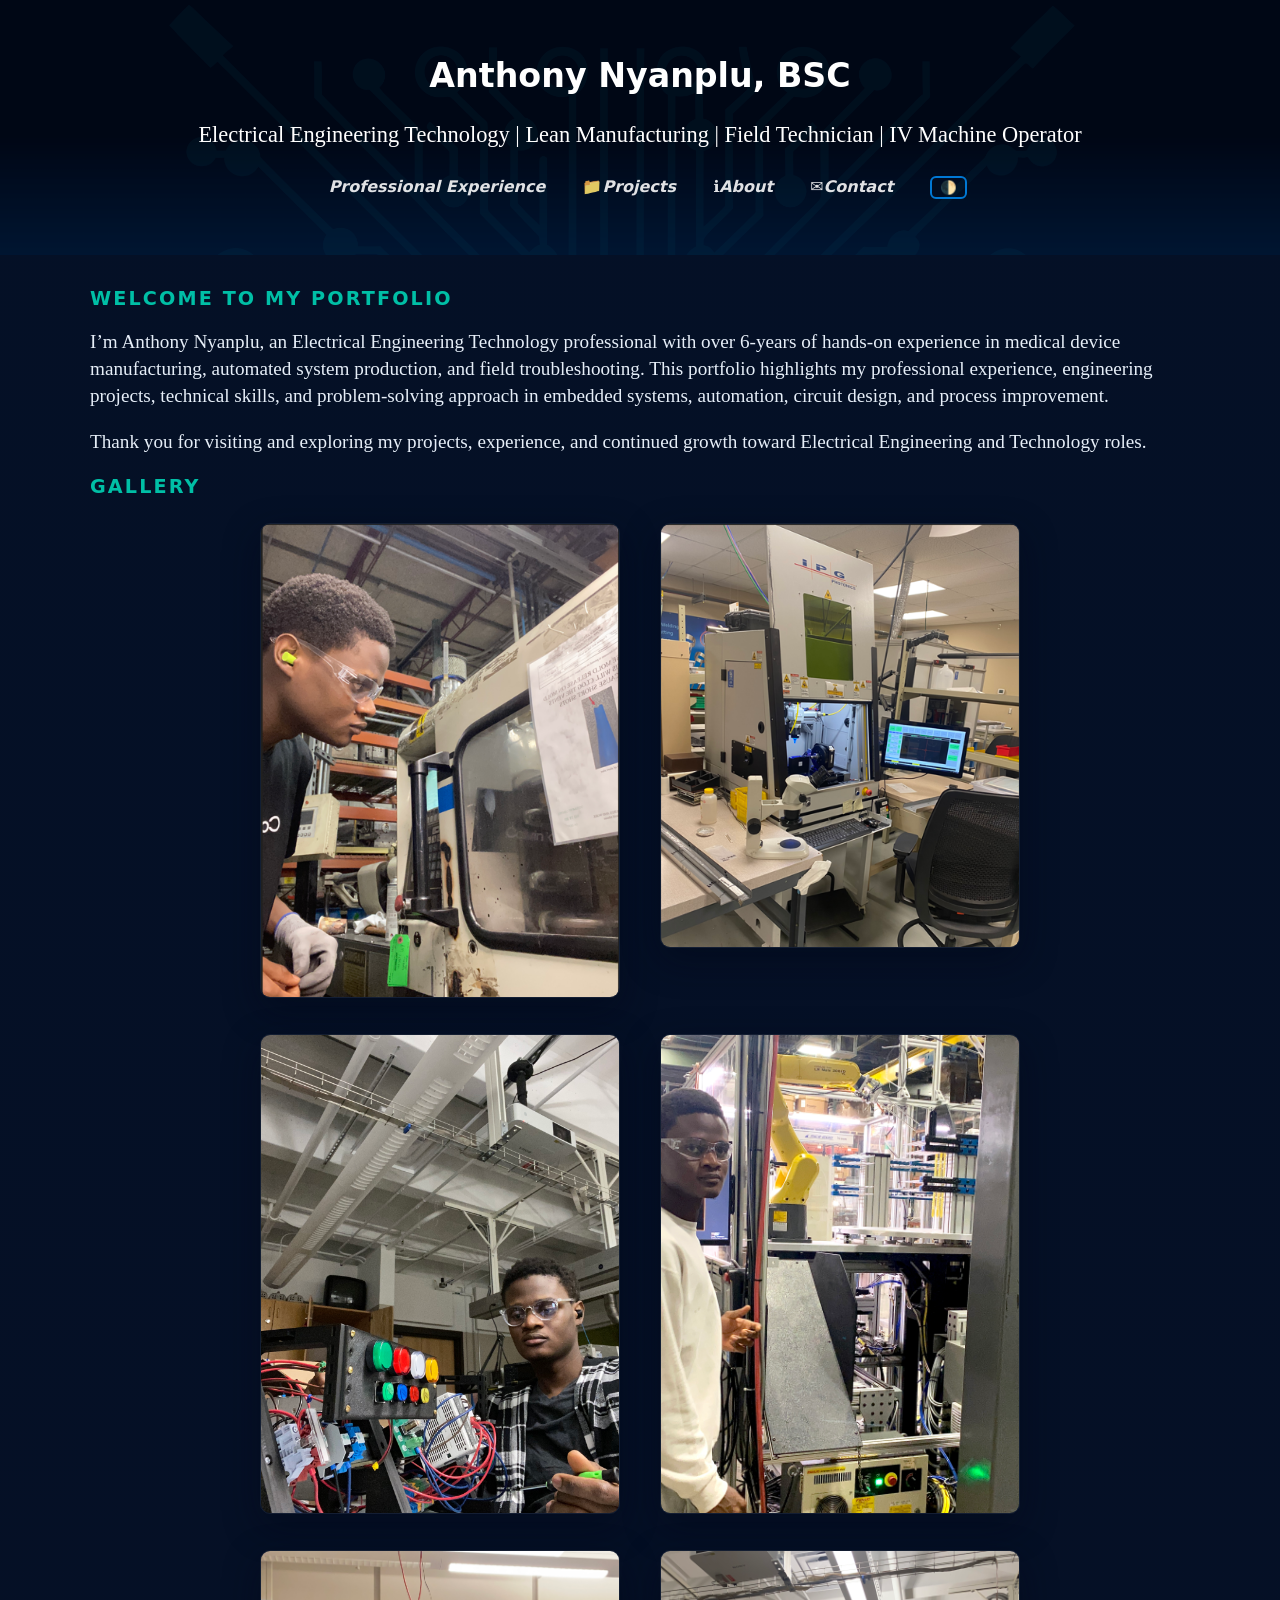
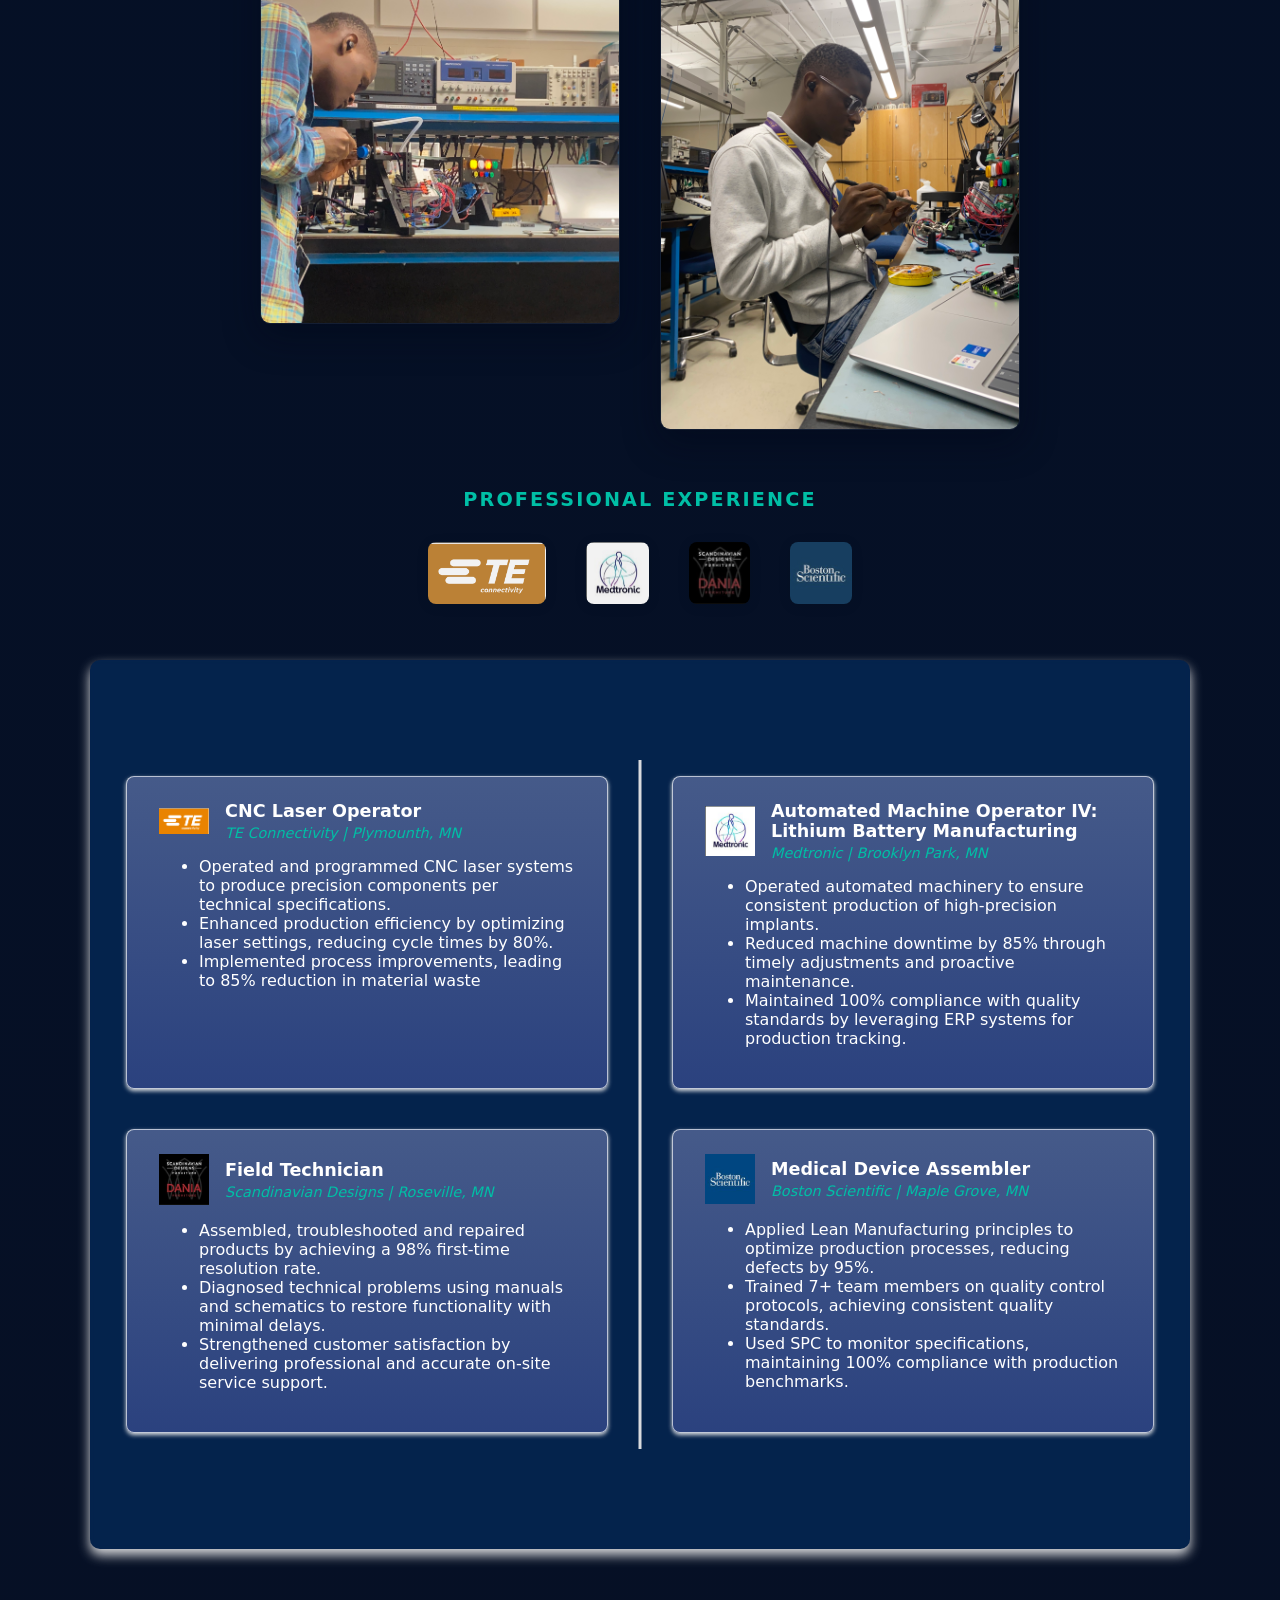
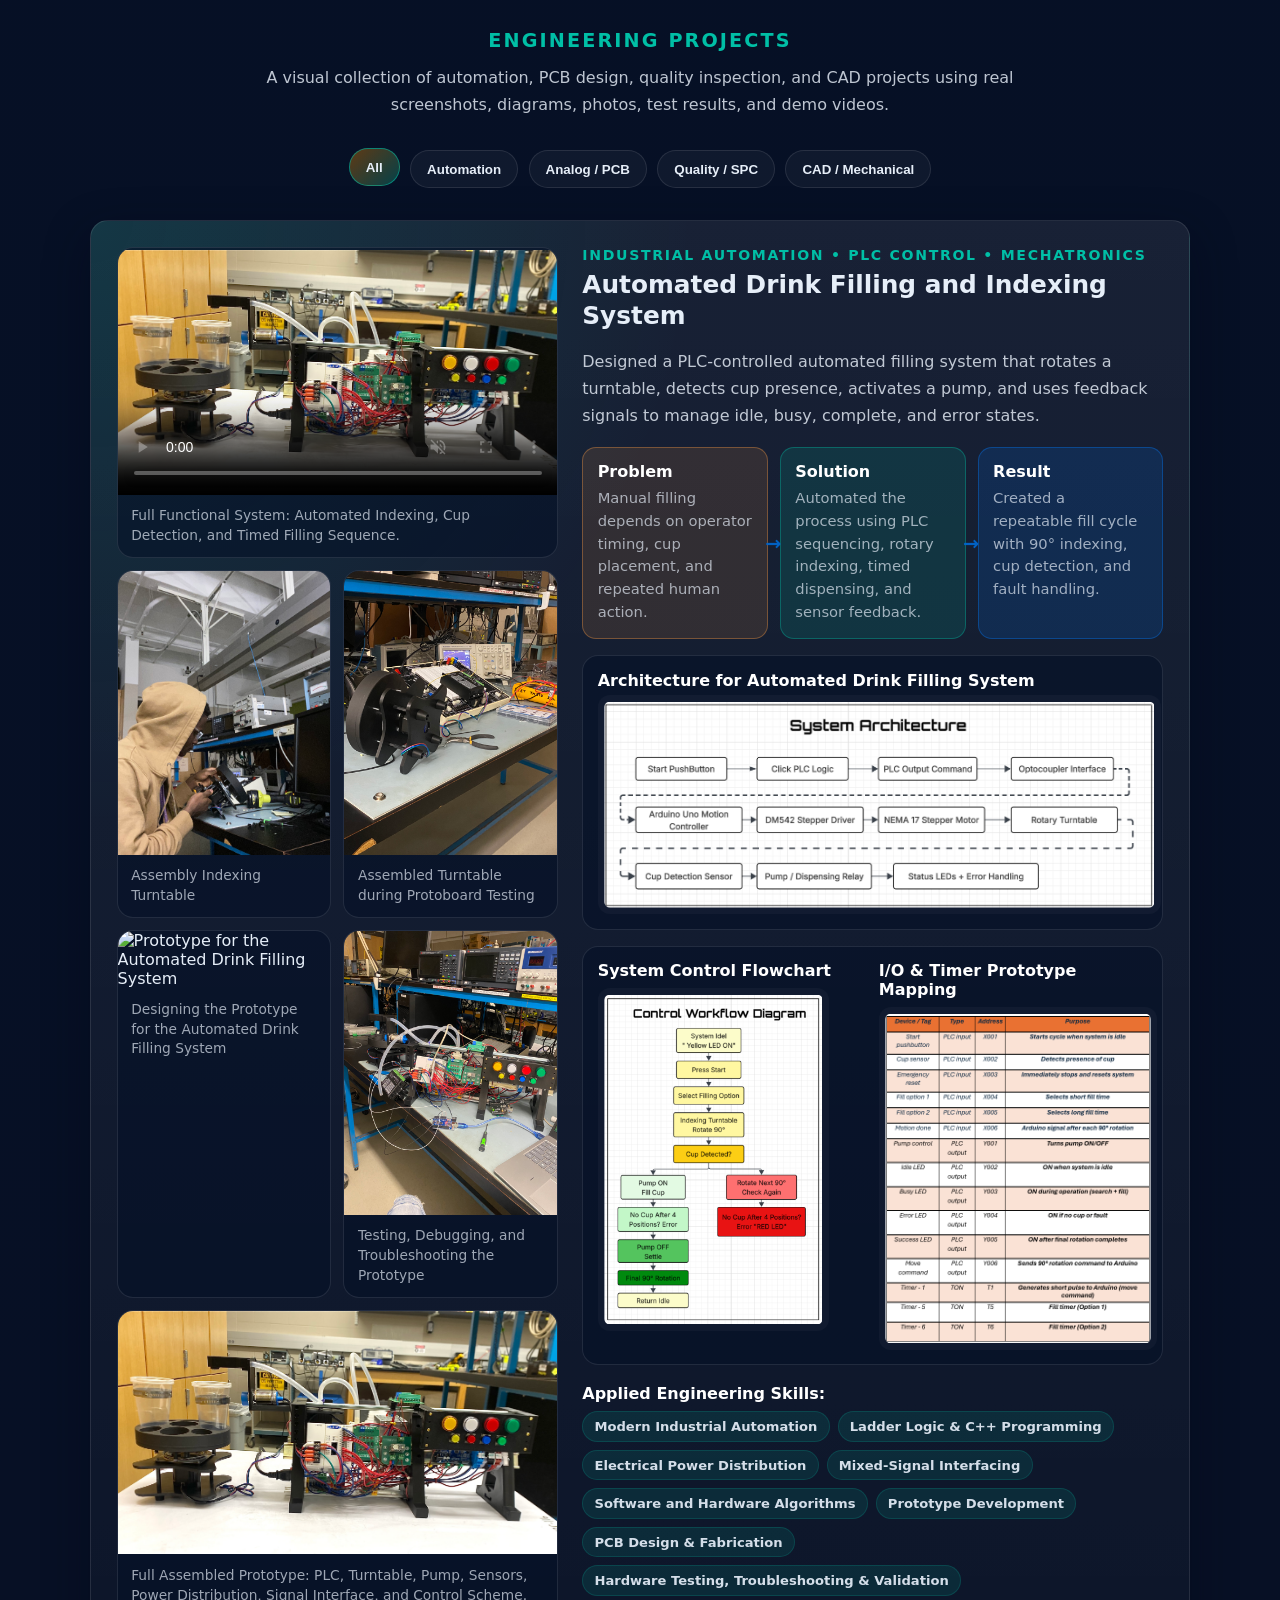
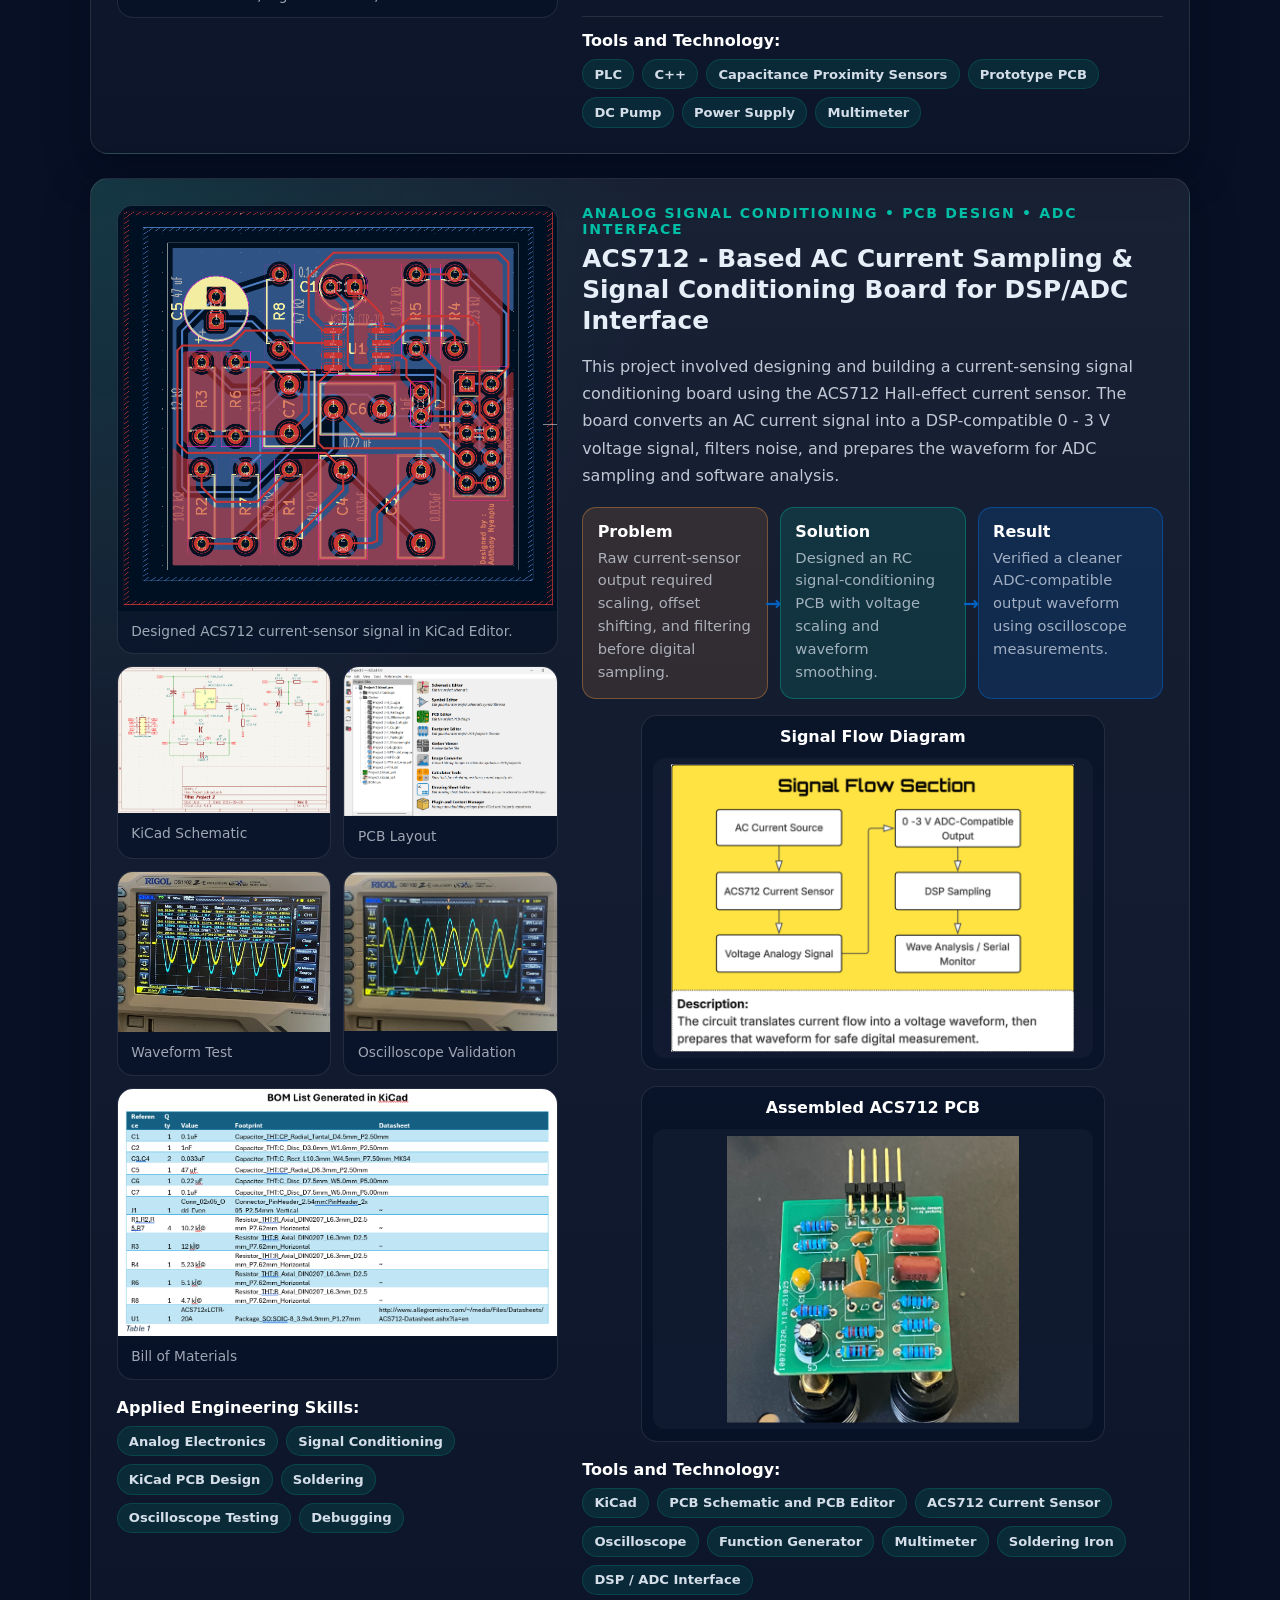
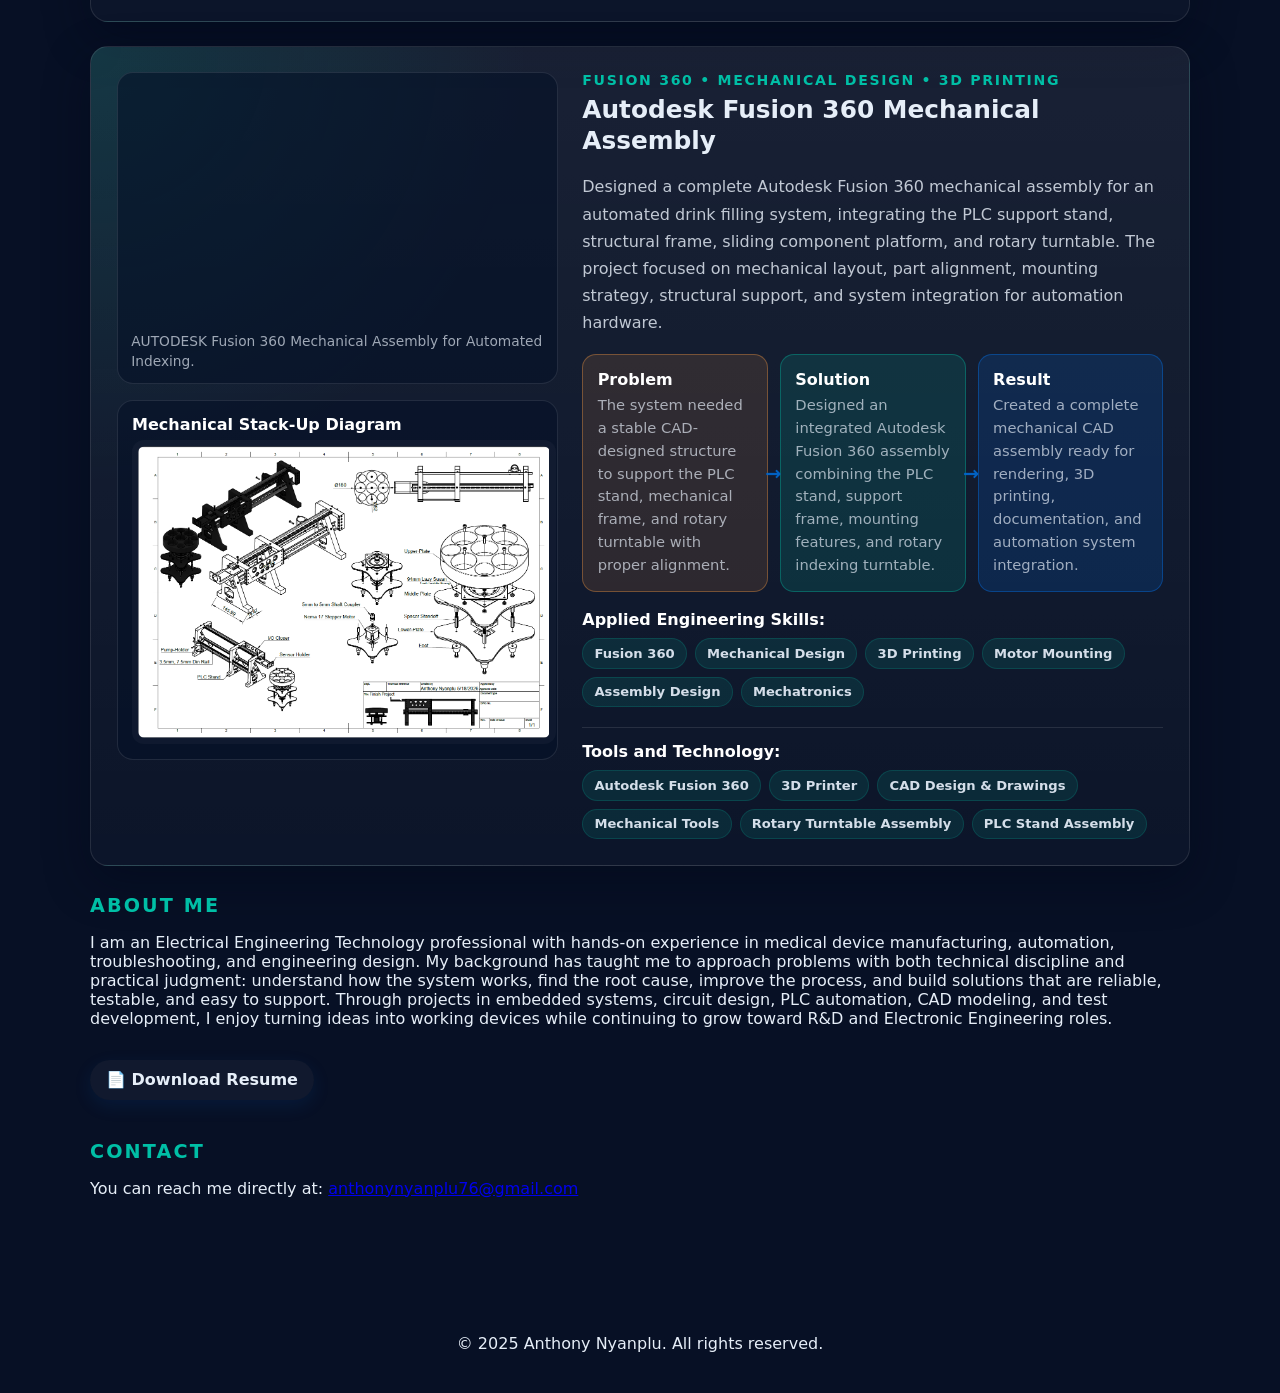
==== commit 6c66f0a7: "Update resume download" ====
--- a/Portfolio-web code.html
+++ b/Portfolio-web code.html
@@ -459,7 +459,7 @@
         My background has taught me to approach problems with both technical discipline and practical judgment: understand how the system works, find the root cause, improve the process, and build solutions that are reliable, testable, and easy to support. 
         Through projects in embedded systems, circuit design, PLC automation, CAD modeling, and test development, I enjoy turning ideas into working devices while continuing to grow toward R&D and Electronic Engineering roles.
       </p>
-      <a href="resume.pdf" download class="resume-button resume-filter-button">📄 Download Resume</a>
+      <a href="Anthony_Nyanplu_Resume.pdf" download class="resume-button resume-filter-button">📄 Download Resume</a>
     </section>
 
     <!-- Contact Section -->
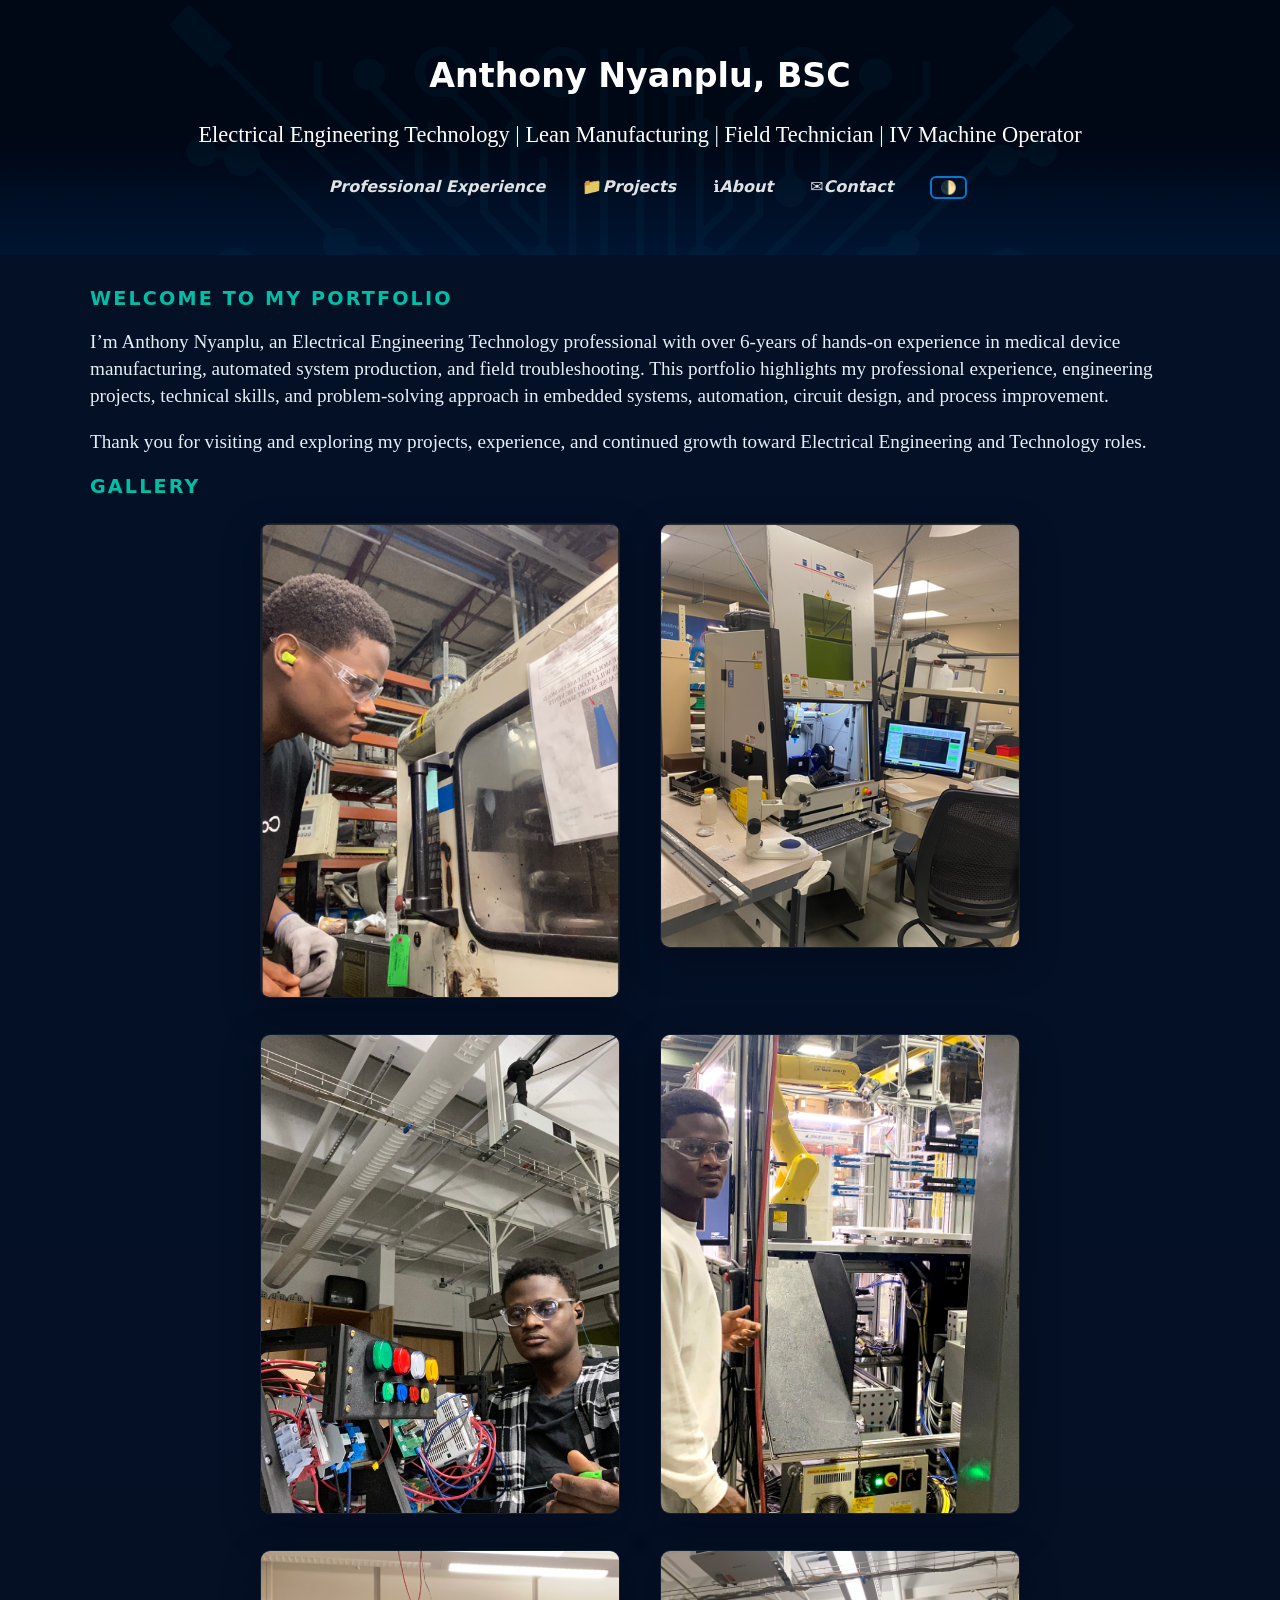
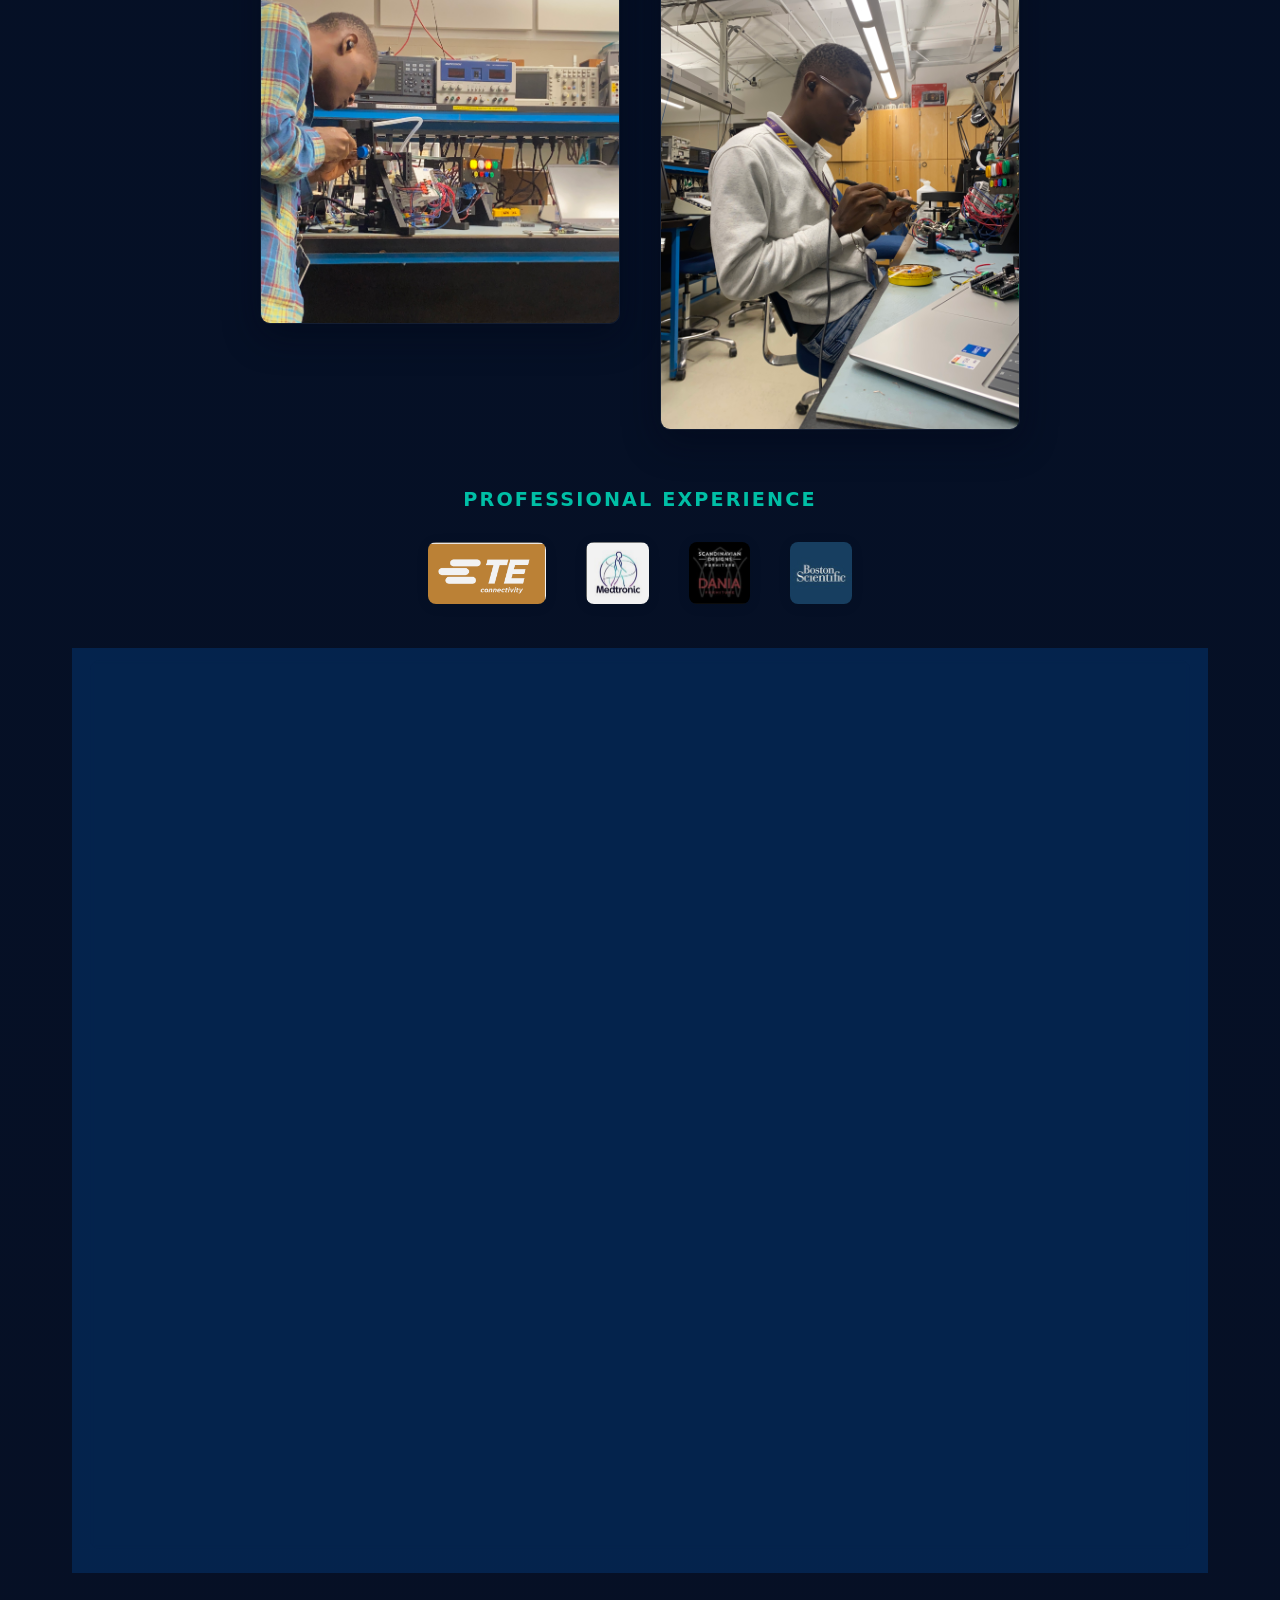
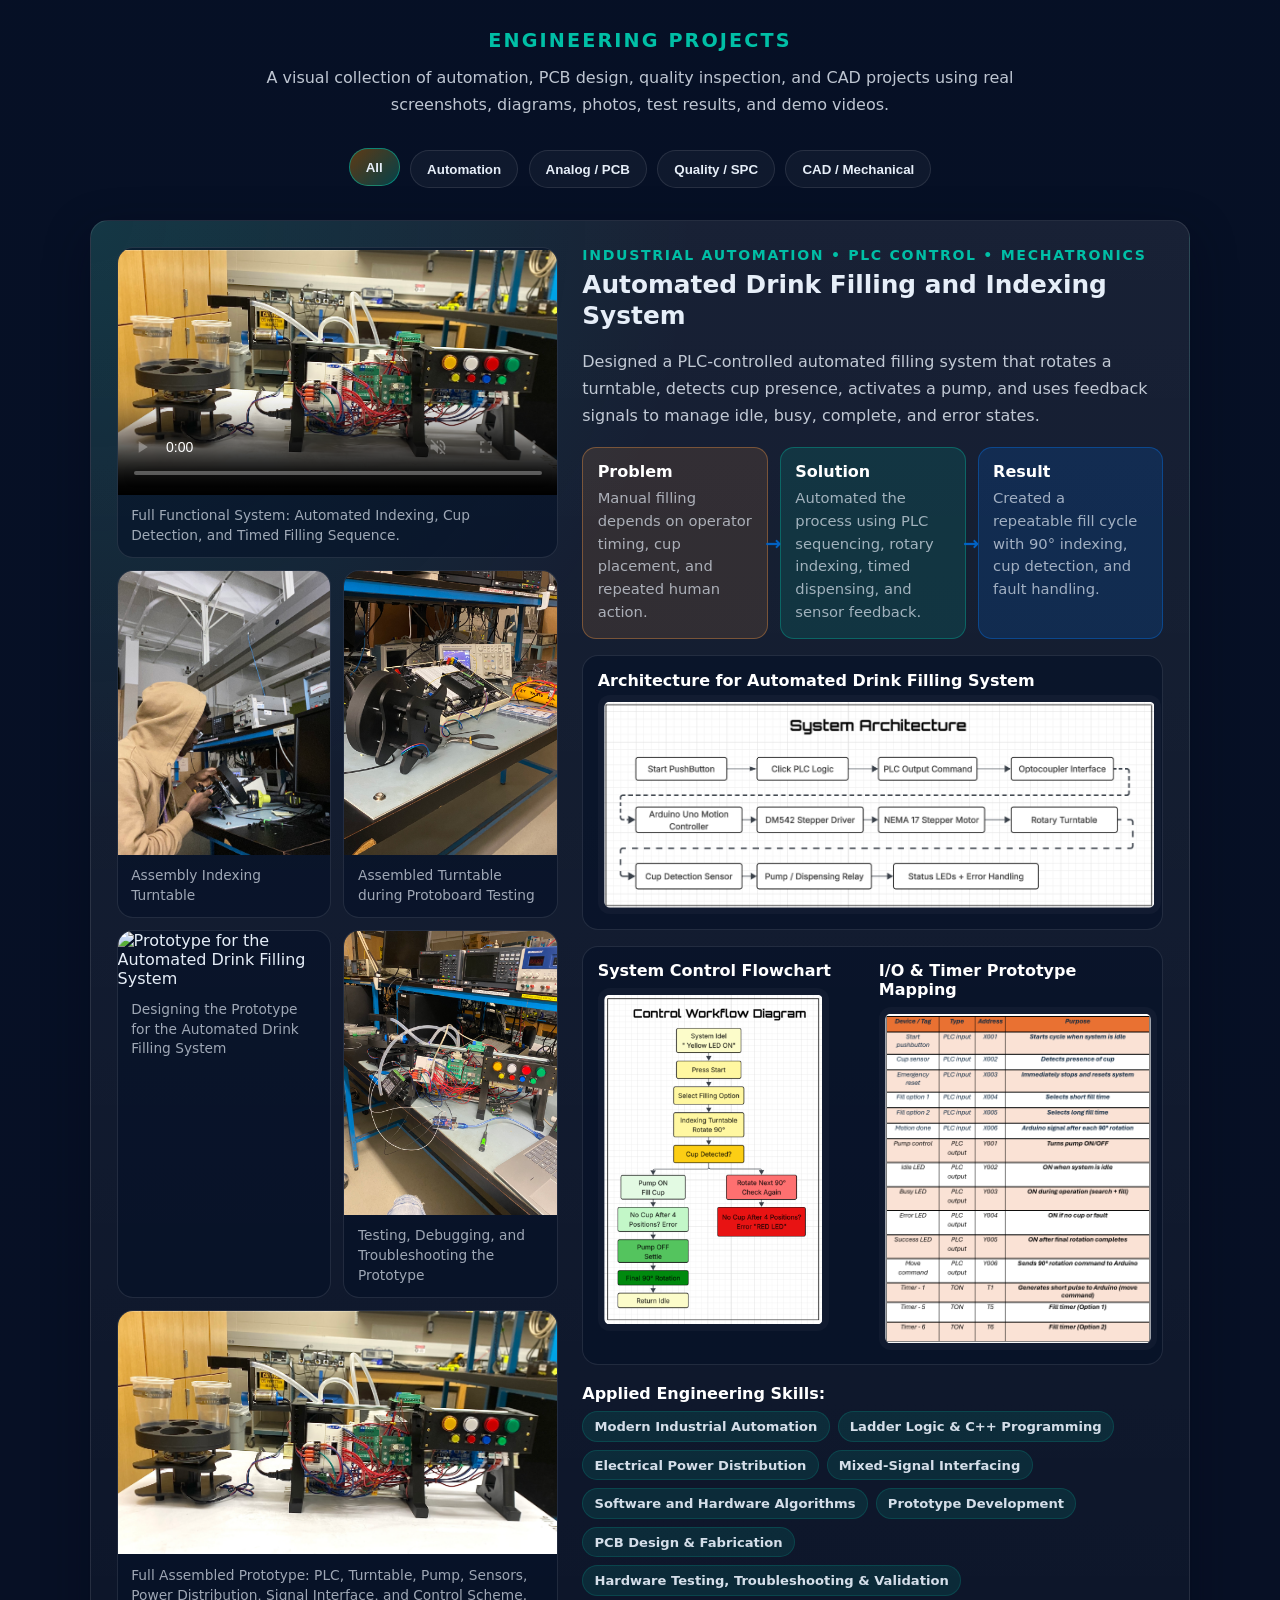
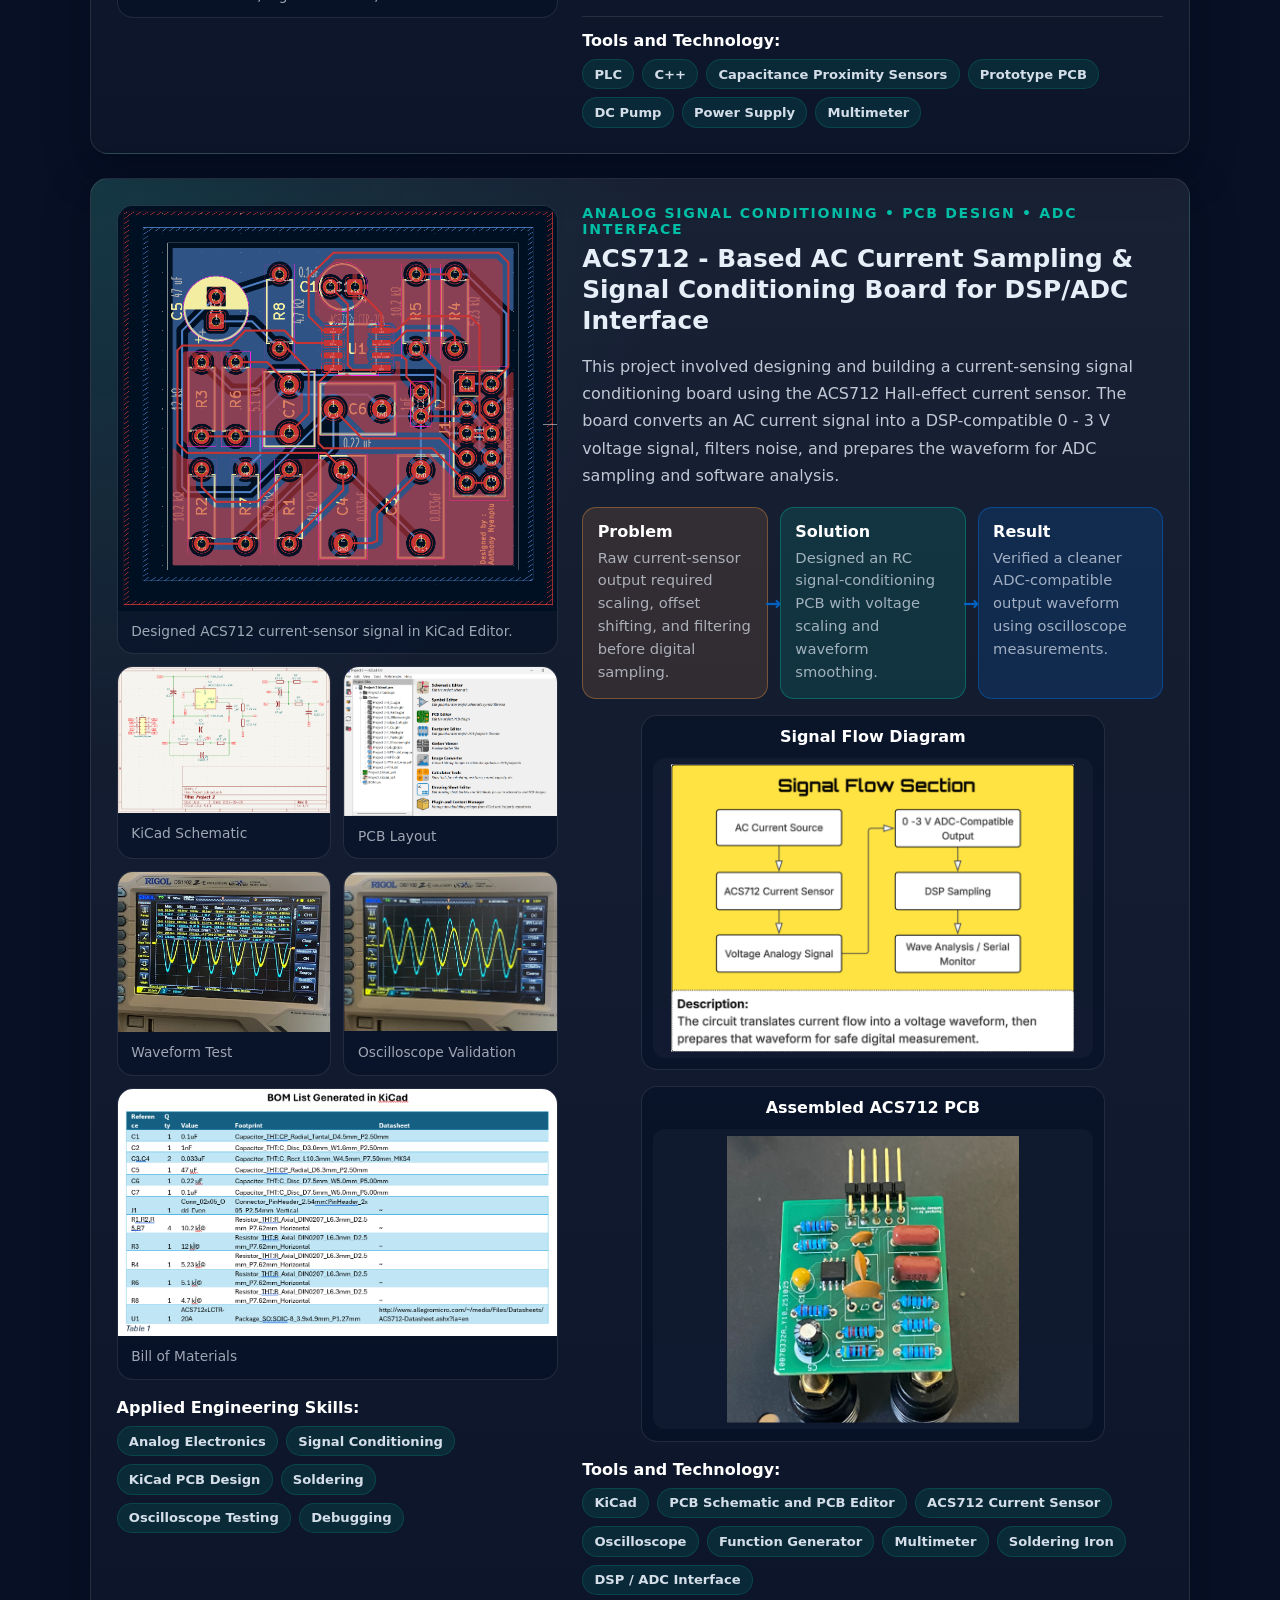
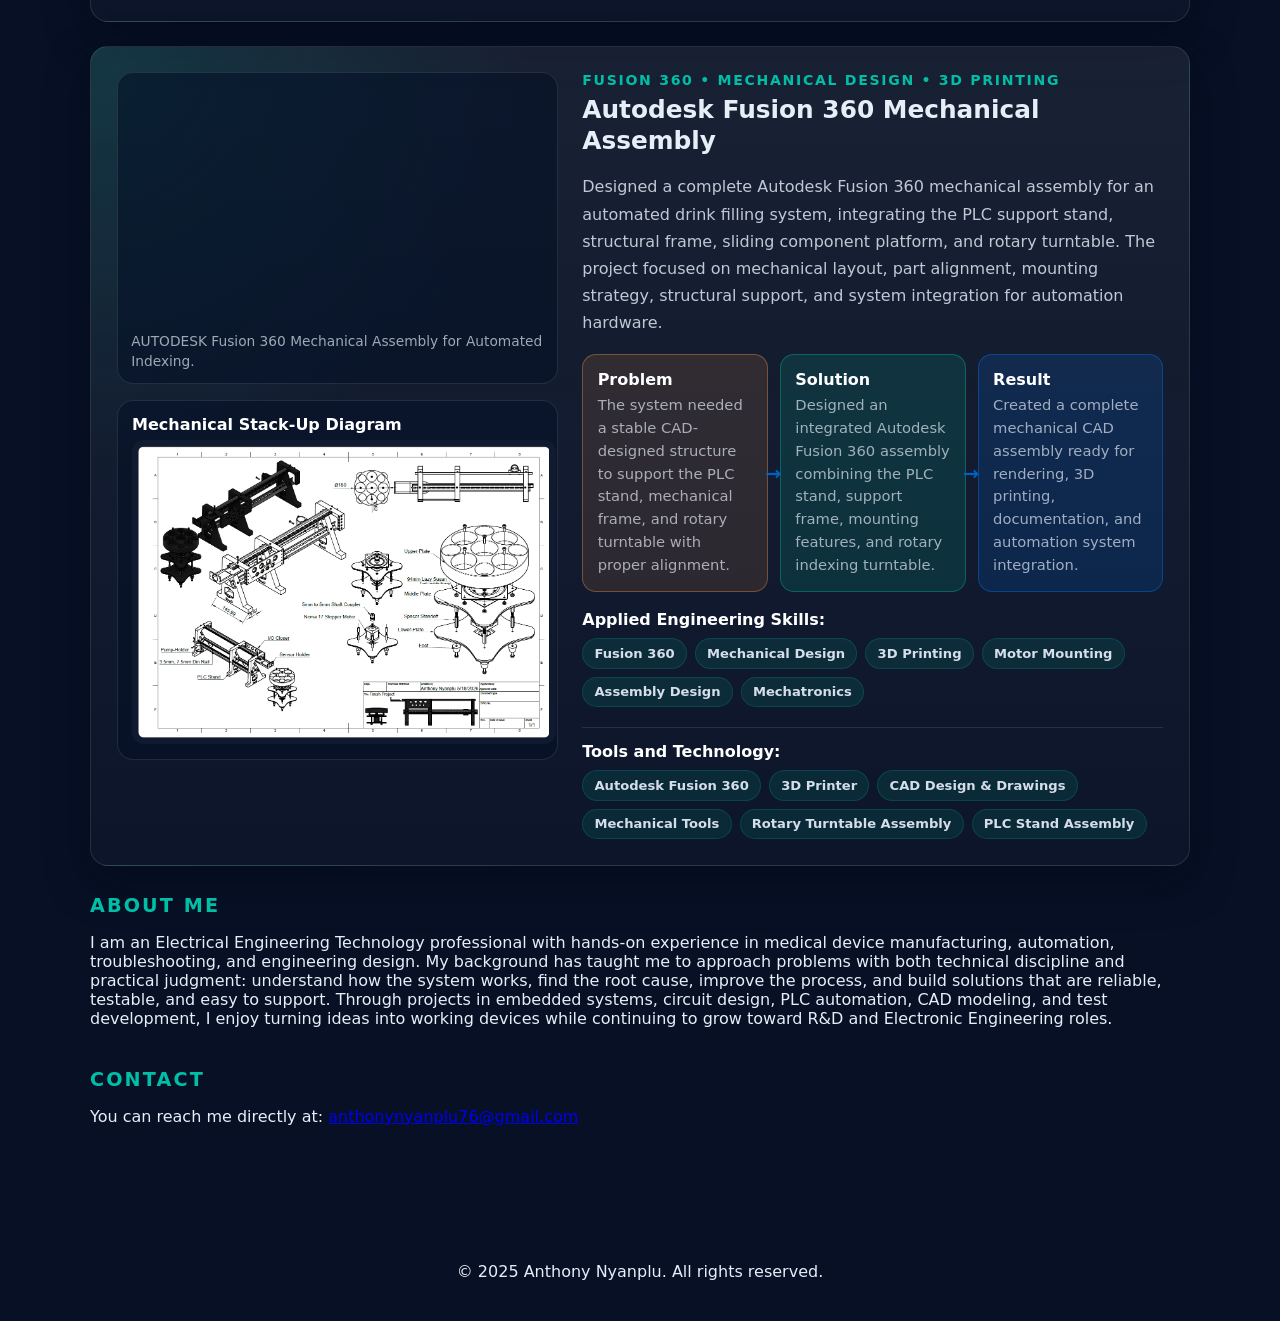
==== commit 169d4b63: "Update Portfolio-web code.html" ====
--- a/Portfolio-web code.html
+++ b/Portfolio-web code.html
@@ -459,8 +459,6 @@
         My background has taught me to approach problems with both technical discipline and practical judgment: understand how the system works, find the root cause, improve the process, and build solutions that are reliable, testable, and easy to support. 
         Through projects in embedded systems, circuit design, PLC automation, CAD modeling, and test development, I enjoy turning ideas into working devices while continuing to grow toward R&D and Electronic Engineering roles.
       </p>
-      <a href="Anthony_Nyanplu_Resume.pdf" download class="resume-button resume-filter-button">📄 Download Resume</a>
-    </section>
 
     <!-- Contact Section -->
     <section id="contact">
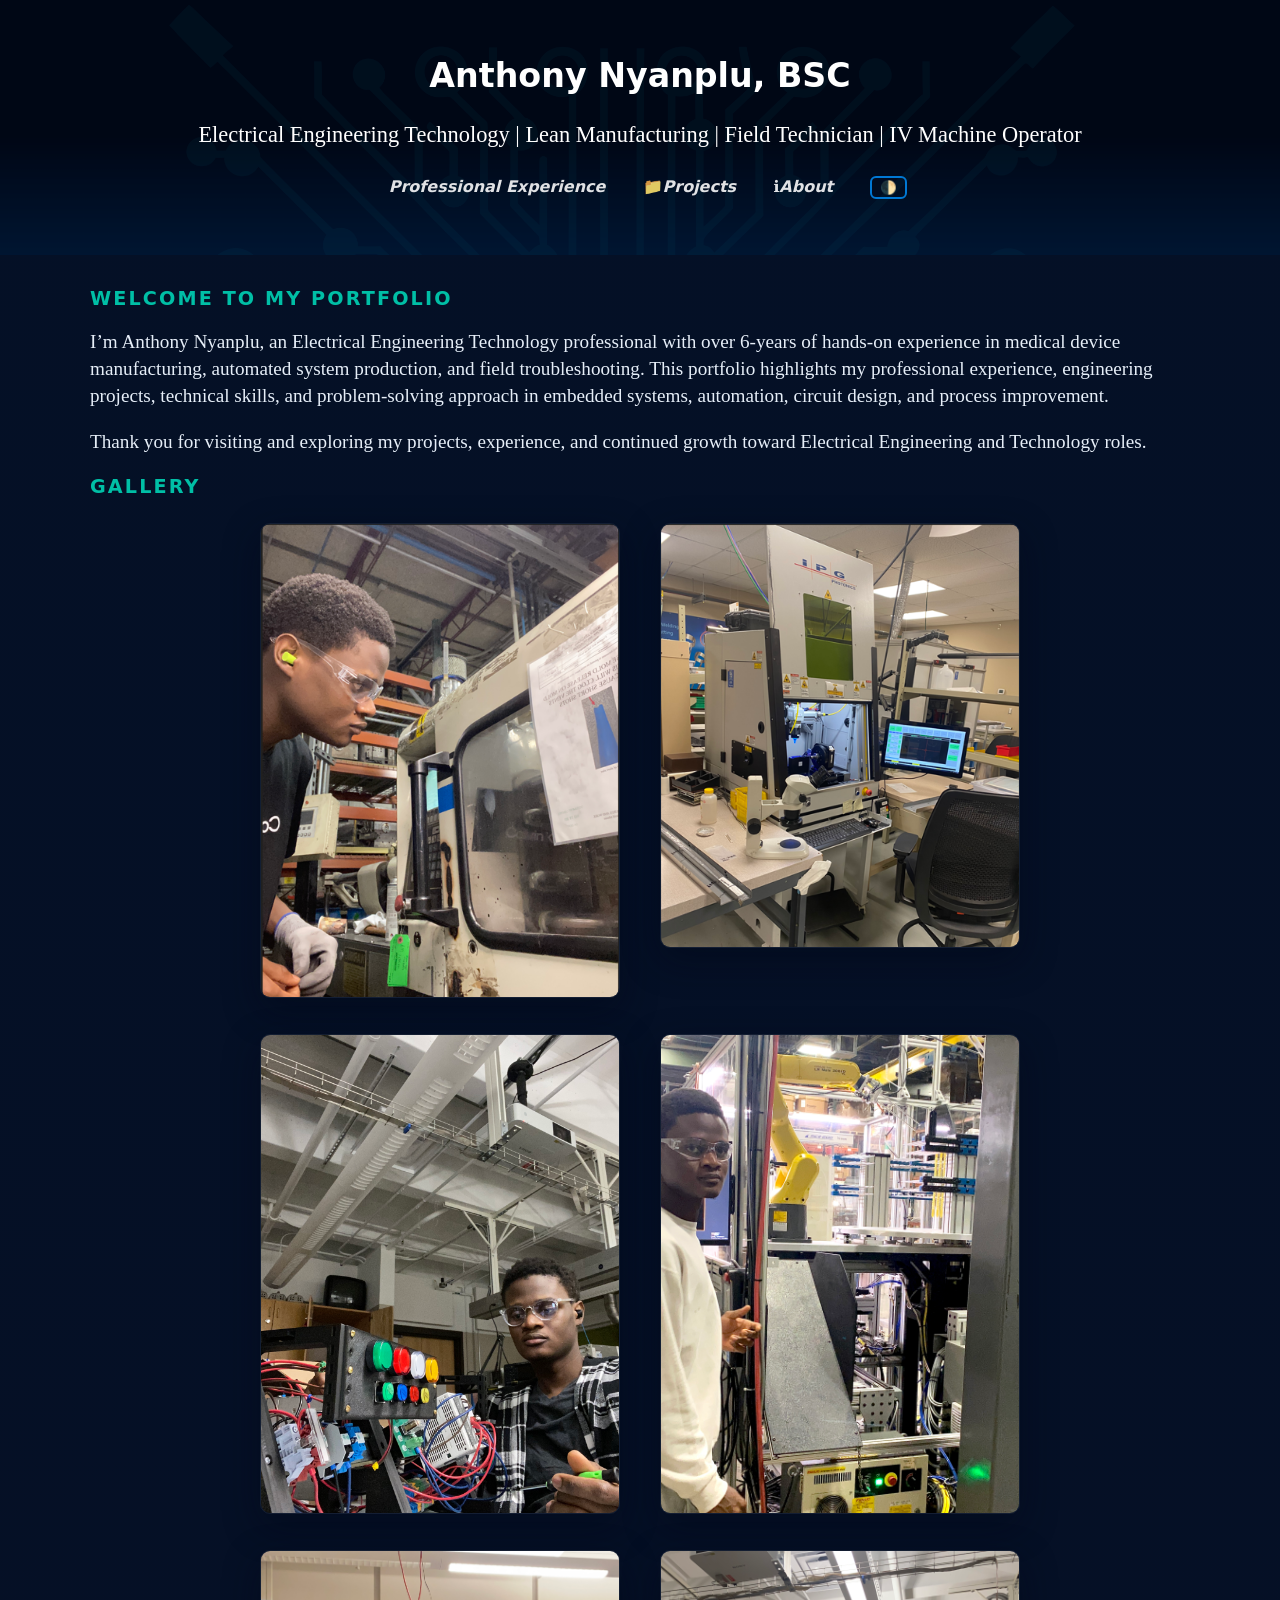
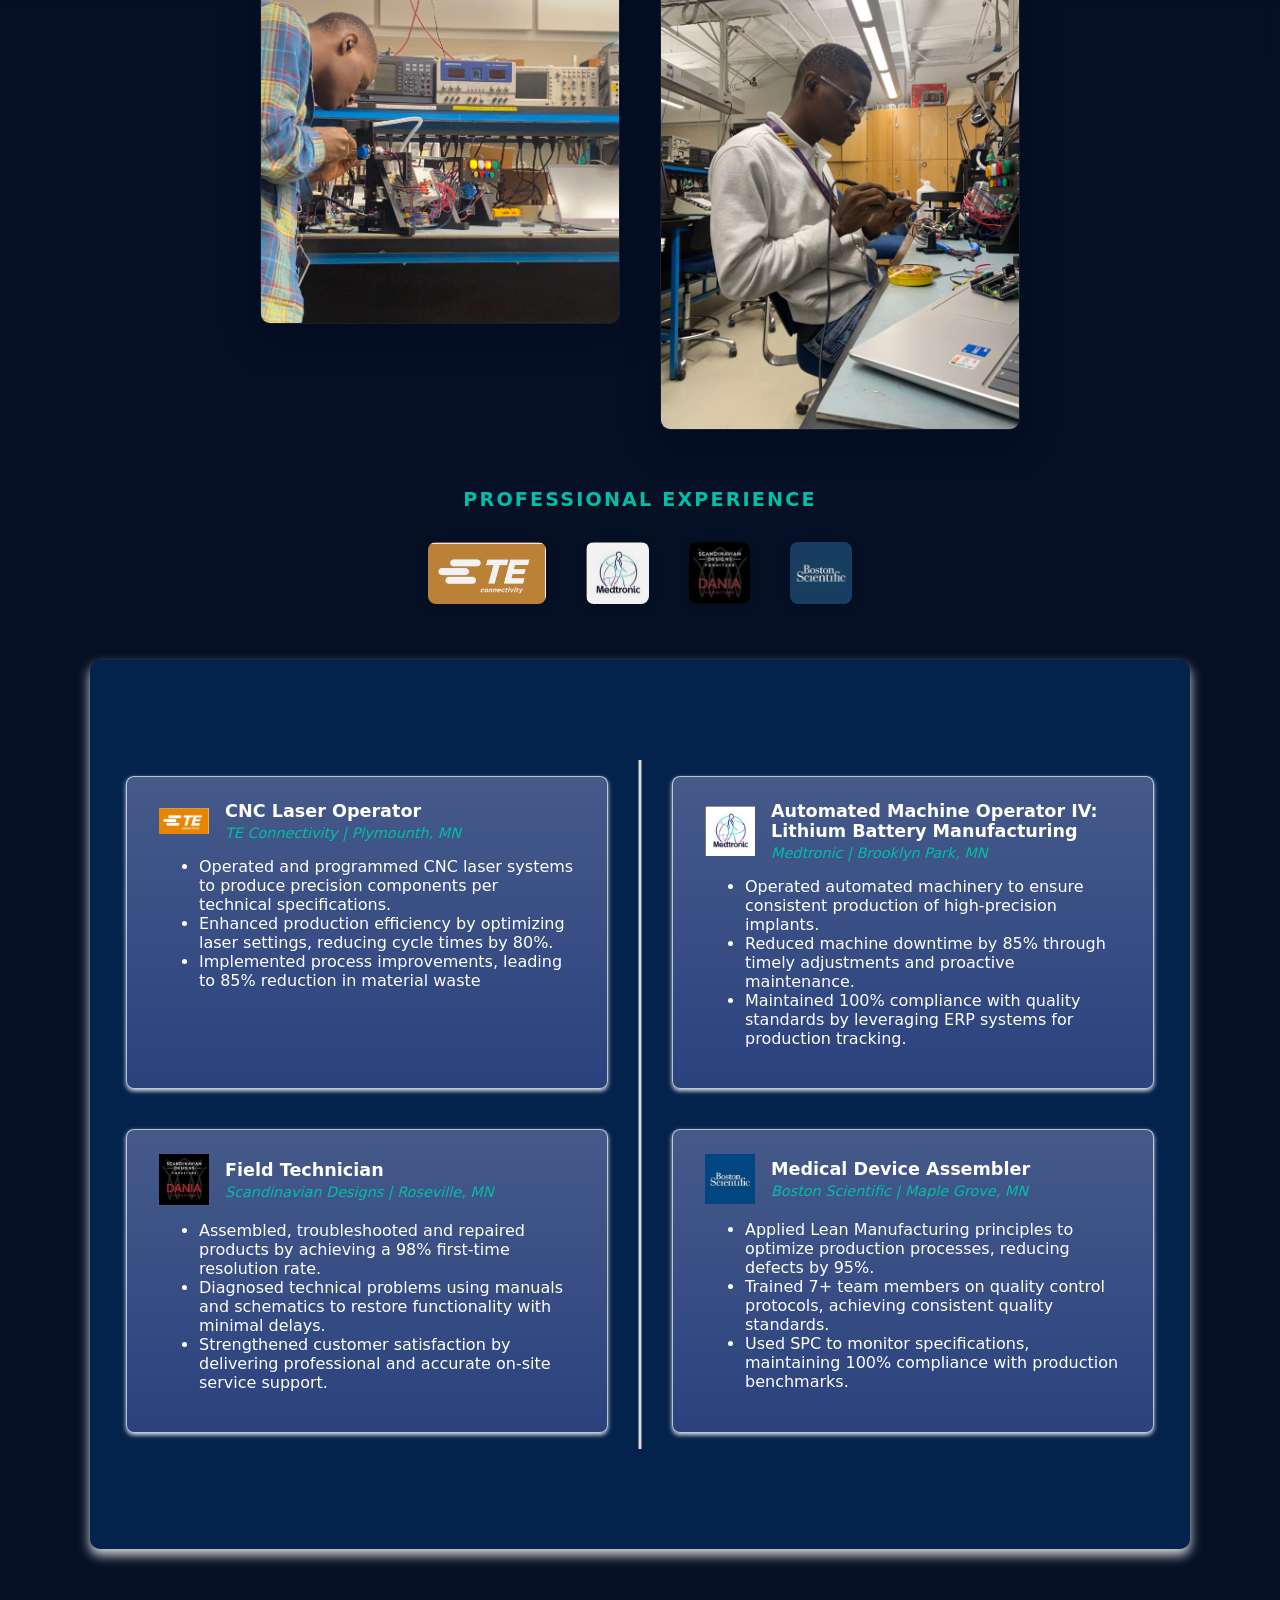
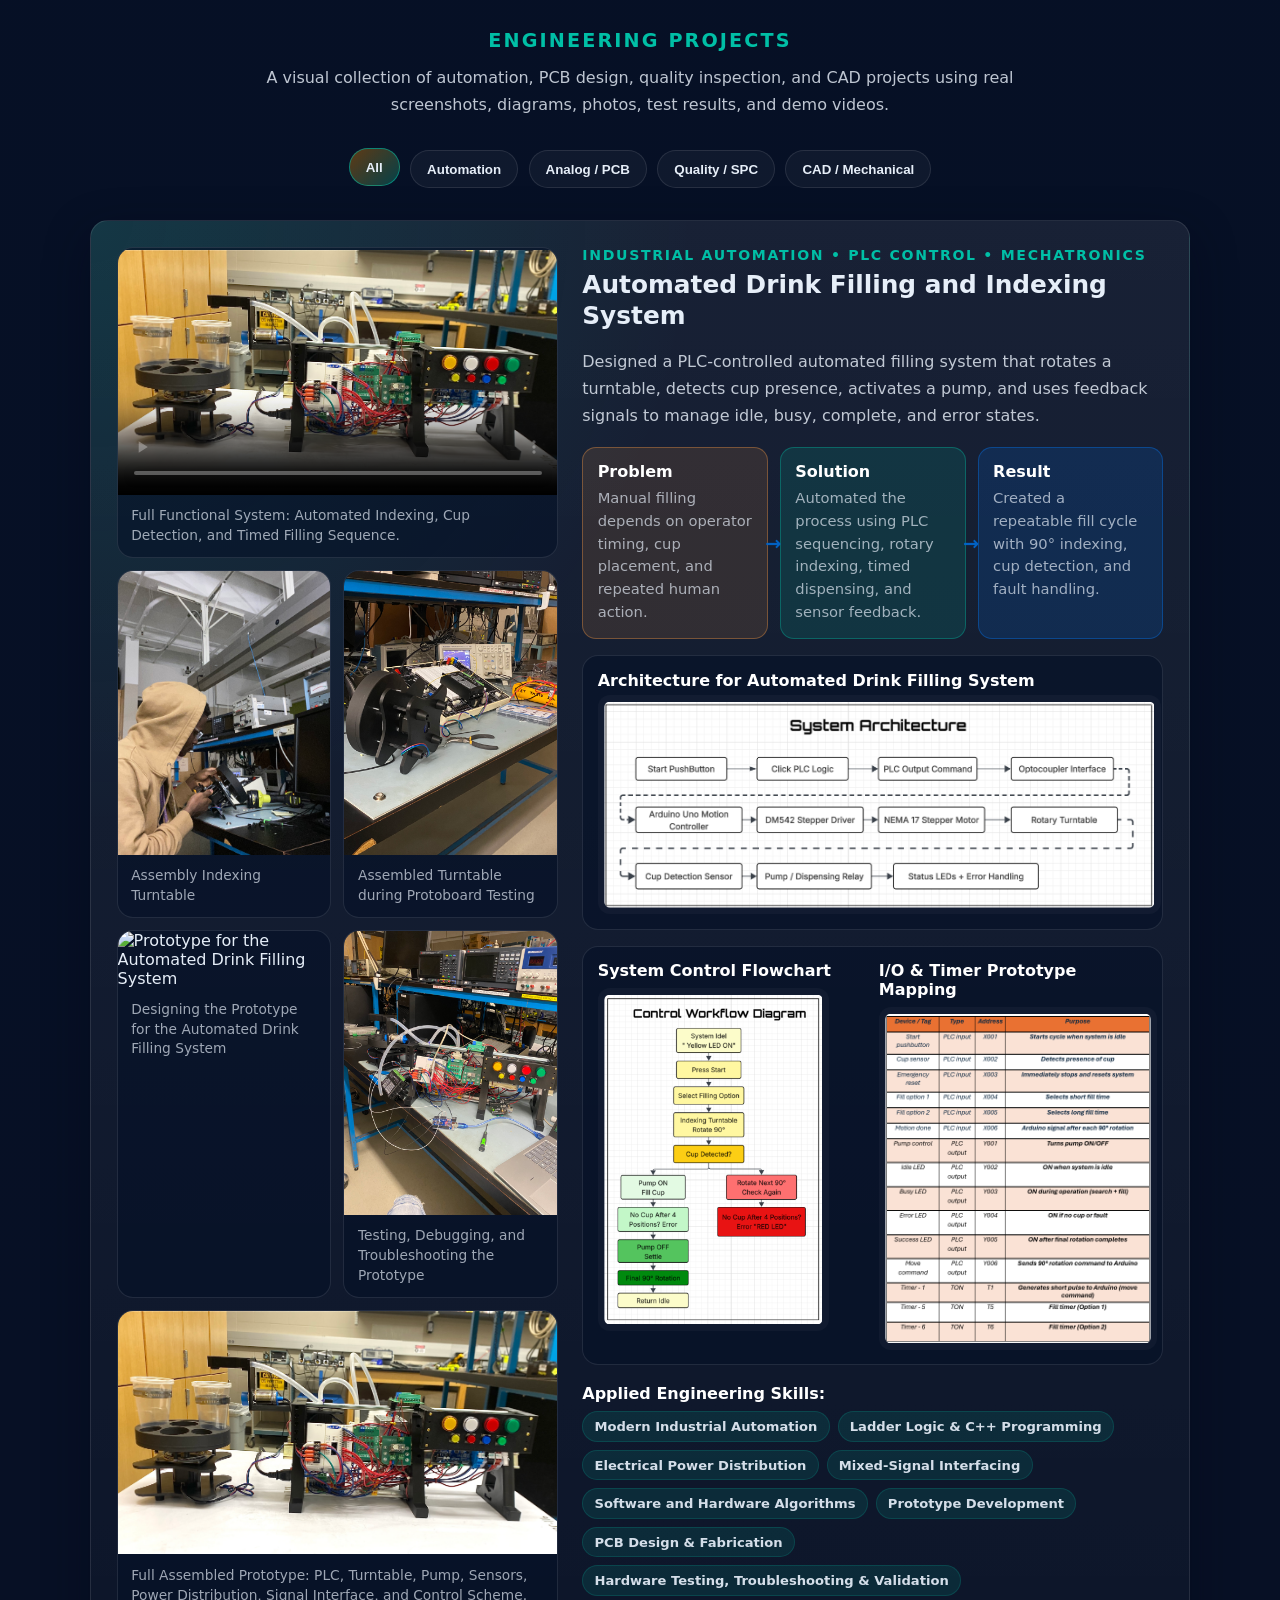
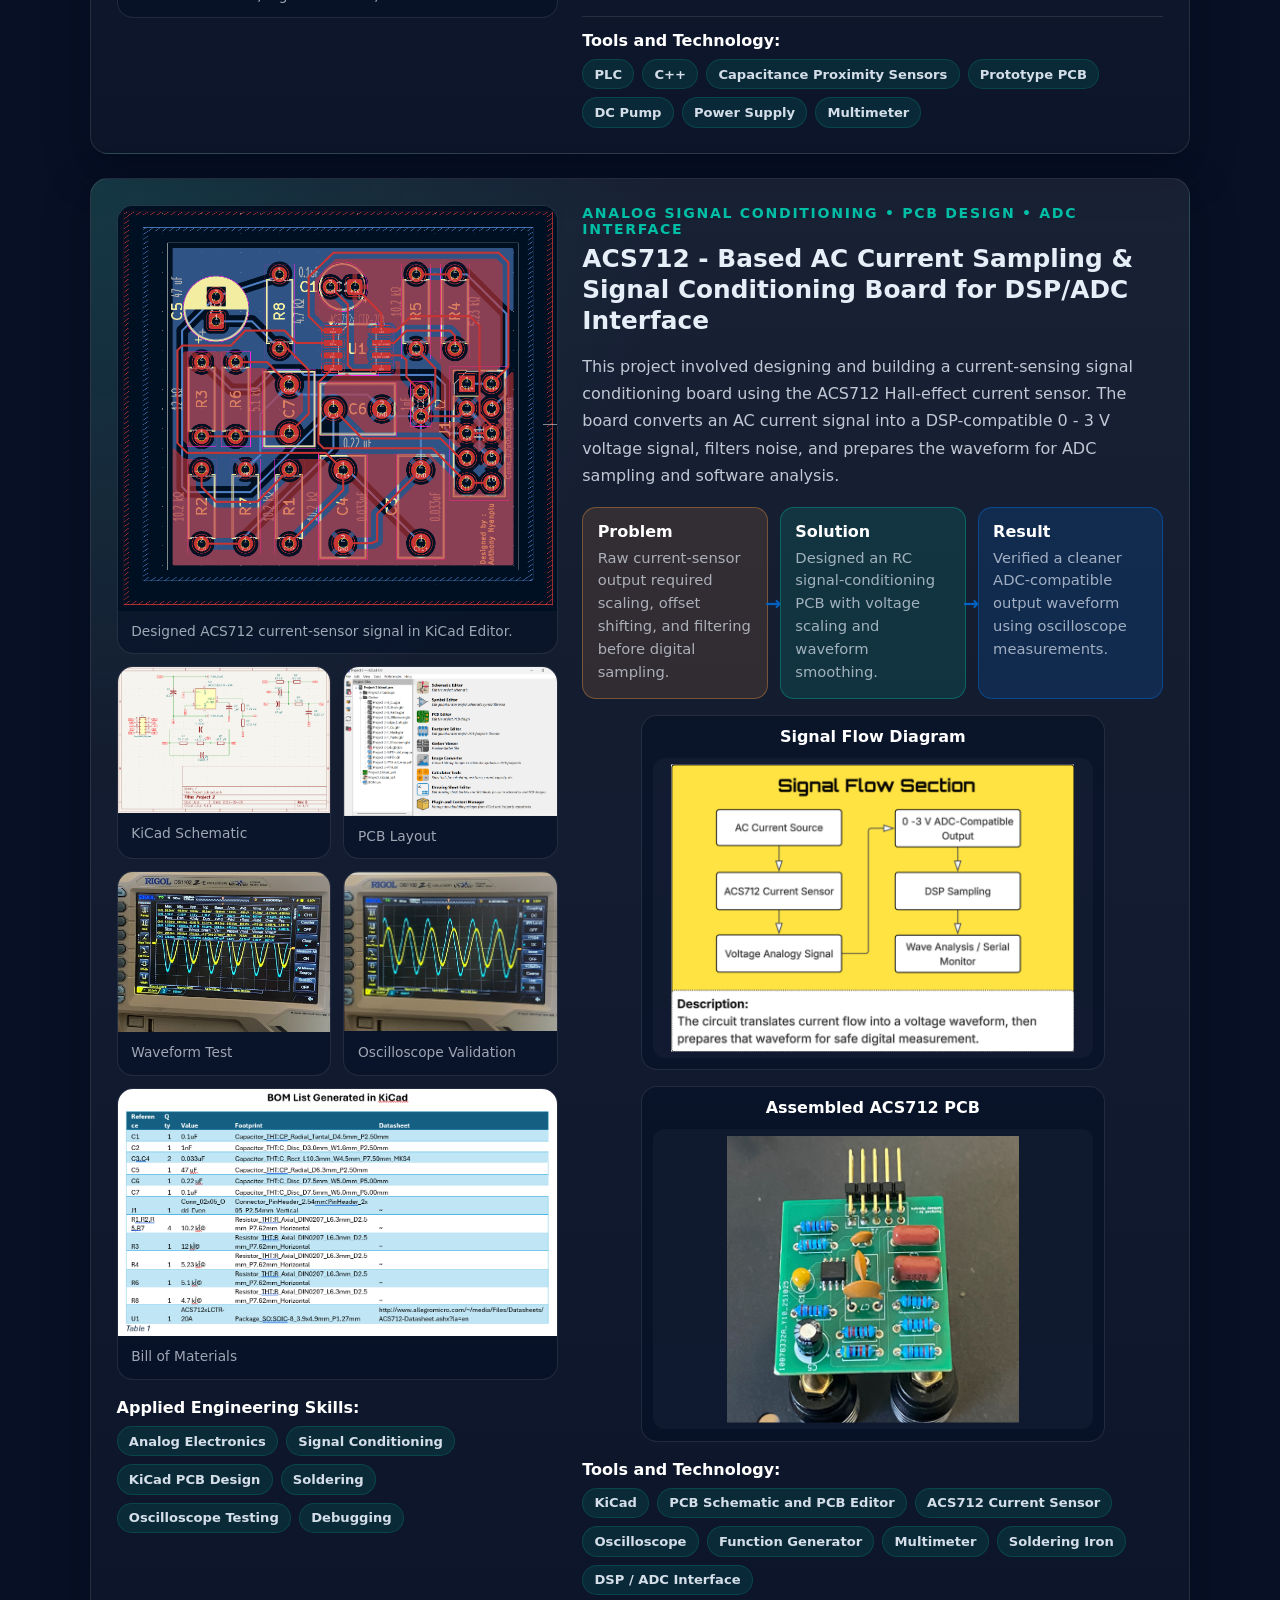
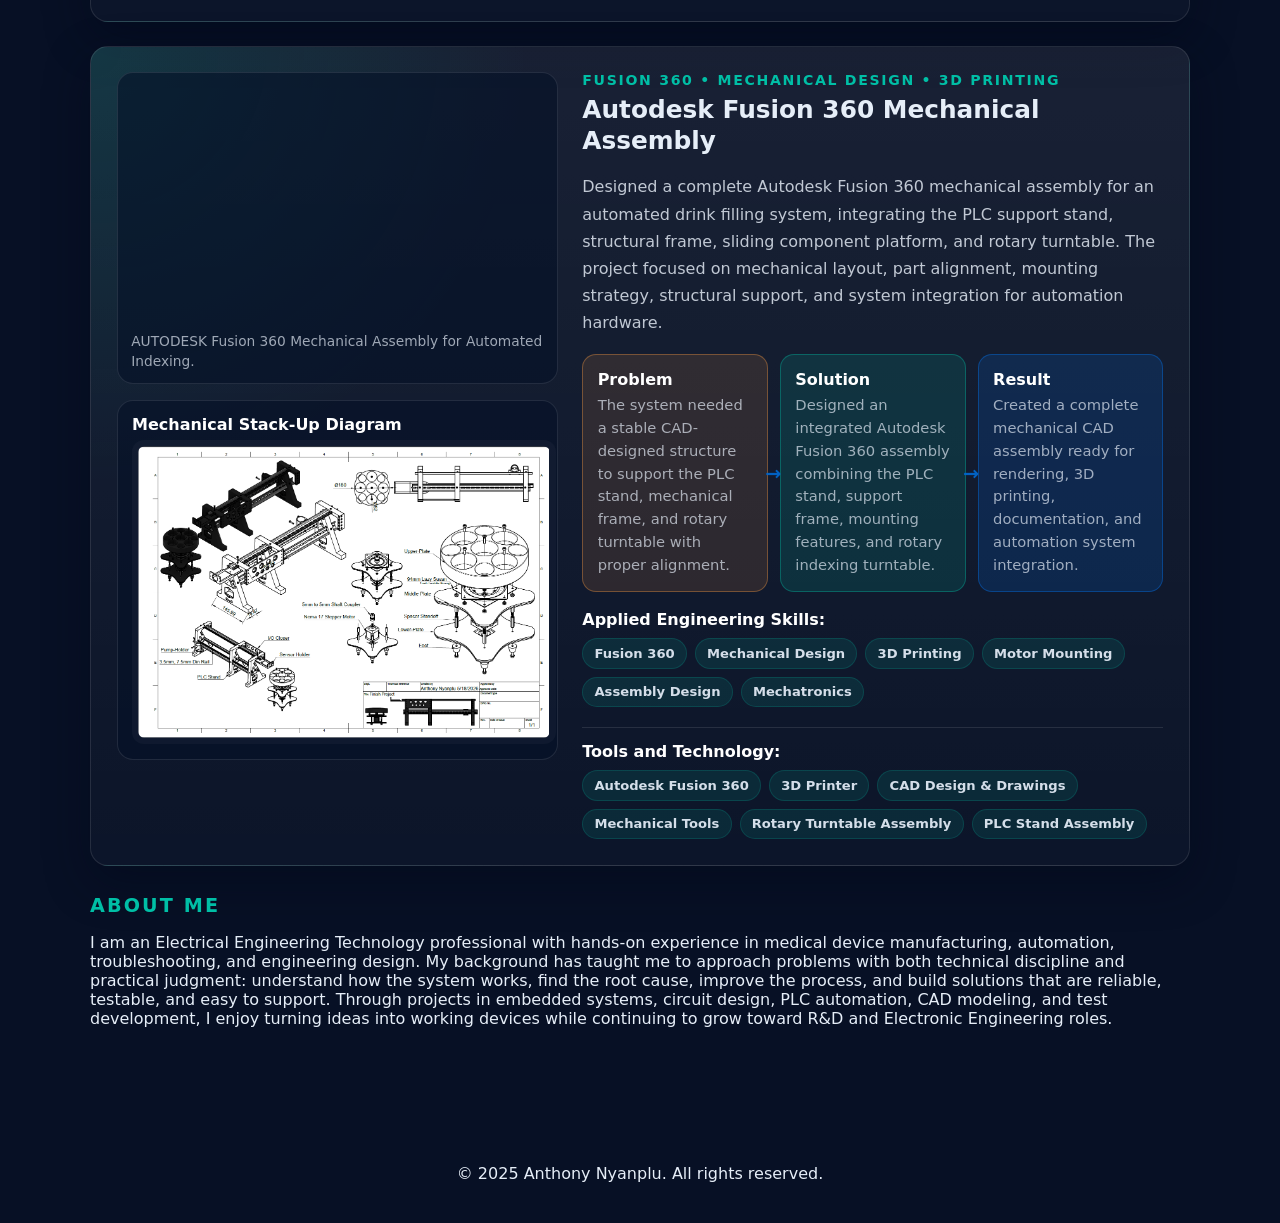
==== commit 994ae07e: "Remove resume and contact sections" ====
--- a/Portfolio-web code.html
+++ b/Portfolio-web code.html
@@ -22,7 +22,6 @@
         <a href="#experience"> <b><i>Professional Experience</i></b> </a>
         <a href="#projects"> 📁<b><i>Projects</i></b> </a>
         <a href="#about"> ℹ️<b><i>About</i></b> </a>
-        <a href="#contact"> ✉️<b><i>Contact</i></b> </a>
         <button onclick="toggleDarkMode()" class="dark-mode-toggle">🌓</button>
       </nav>
     </div>
@@ -459,13 +458,6 @@
         My background has taught me to approach problems with both technical discipline and practical judgment: understand how the system works, find the root cause, improve the process, and build solutions that are reliable, testable, and easy to support. 
         Through projects in embedded systems, circuit design, PLC automation, CAD modeling, and test development, I enjoy turning ideas into working devices while continuing to grow toward R&D and Electronic Engineering roles.
       </p>
-
-    <!-- Contact Section -->
-    <section id="contact">
-      <h2 class="eyebrowH">Contact</h2>
-      <p>You can reach me directly at:
-        <a href="mailto:anthonynyanplu76@gmail.com">anthonynyanplu76@gmail.com</a>
-      </p>
     </section>
   </main>
   <!-- Footer -->
--- a/style.css
+++ b/style.css
@@ -294,21 +294,6 @@
 .project-card:focus-within {
   box-shadow: 0 18px 48px rgba(2,6,23,0.6);
 }
-.resume-button {
-  display: inline-block;
-  padding: 0.5rem 1rem;
-  background: var(--accent);
-  color: #fff;
-  text-decoration: none;
-  margin-top: 1rem;
-  border-radius: 6px;
-  box-shadow: 0 6px 18px rgba(0,102,204,0.12);
-}
-
-#contact {
-  margin-top: 2.5rem;
-}
-
 form input, form textarea {
   width: 100%;
   margin: 0.5rem 0;
@@ -330,10 +315,6 @@
 .dark-mode header, .dark-mode .project-card, .dark-mode footer {
   background: rgba(255,255,255,0.02);
   color: #fff;
-}
-.dark-mode .resume-button {
-  background: #eee;
-  color: #111;
 }
 @media (max-width: 768px) {
   .project-card {
@@ -412,8 +393,7 @@
   margin: 1.5rem auto 2rem;
 }
 
-#projects .filter-buttons button,
-.resume-filter-button {
+#projects .filter-buttons button {
   border: 1px solid var(--project-border);
   color: #e6eef8;
   background: rgba(255, 255, 255, 0.04);
@@ -425,9 +405,7 @@
 
 #projects .filter-buttons button:hover,
 #projects .filter-buttons button:focus,
-#projects .filter-buttons button.active,
-.resume-filter-button:hover,
-.resume-filter-button:focus {
+#projects .filter-buttons button.active {
   background: linear-gradient(135deg, rgba(204, 109, 0, 0.45), rgba(0, 191, 166, 0.28));
   border-color: rgba(0, 191, 166, 0.55);
   transform: translateY(-2px);
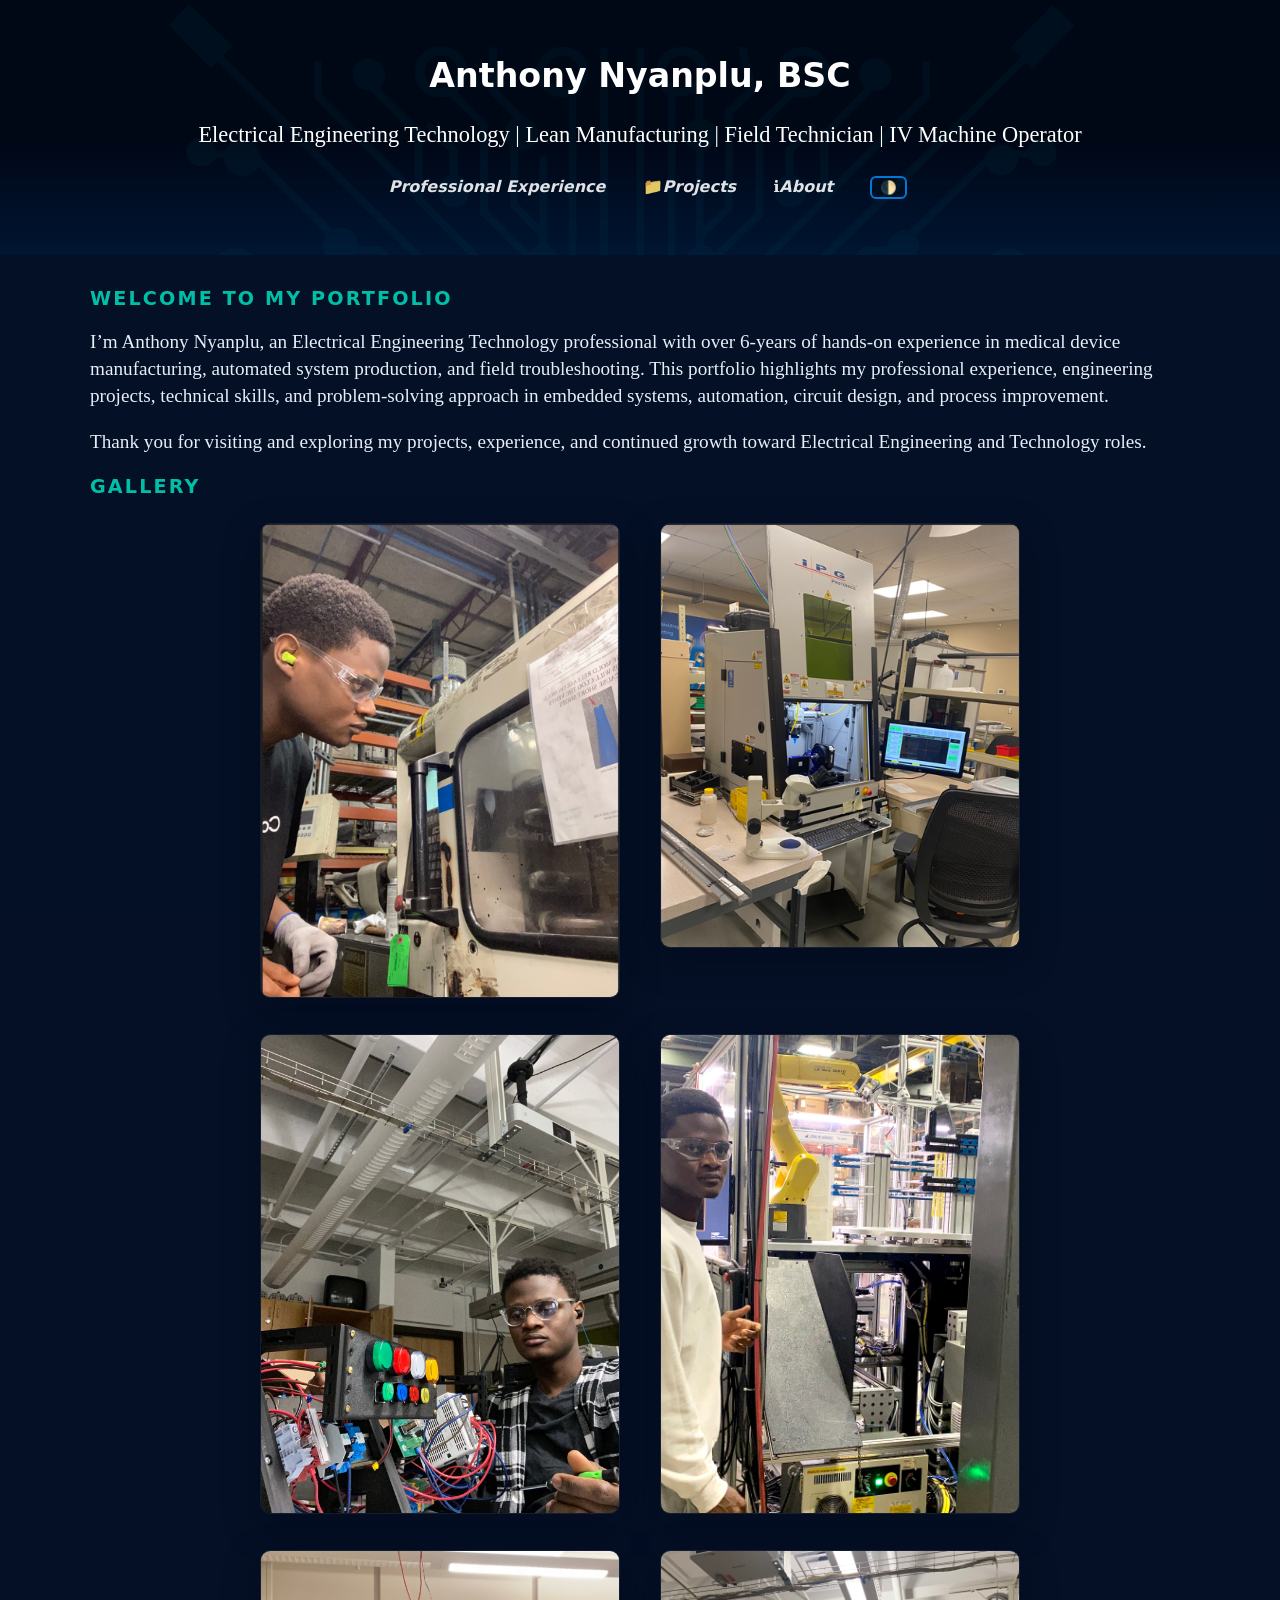
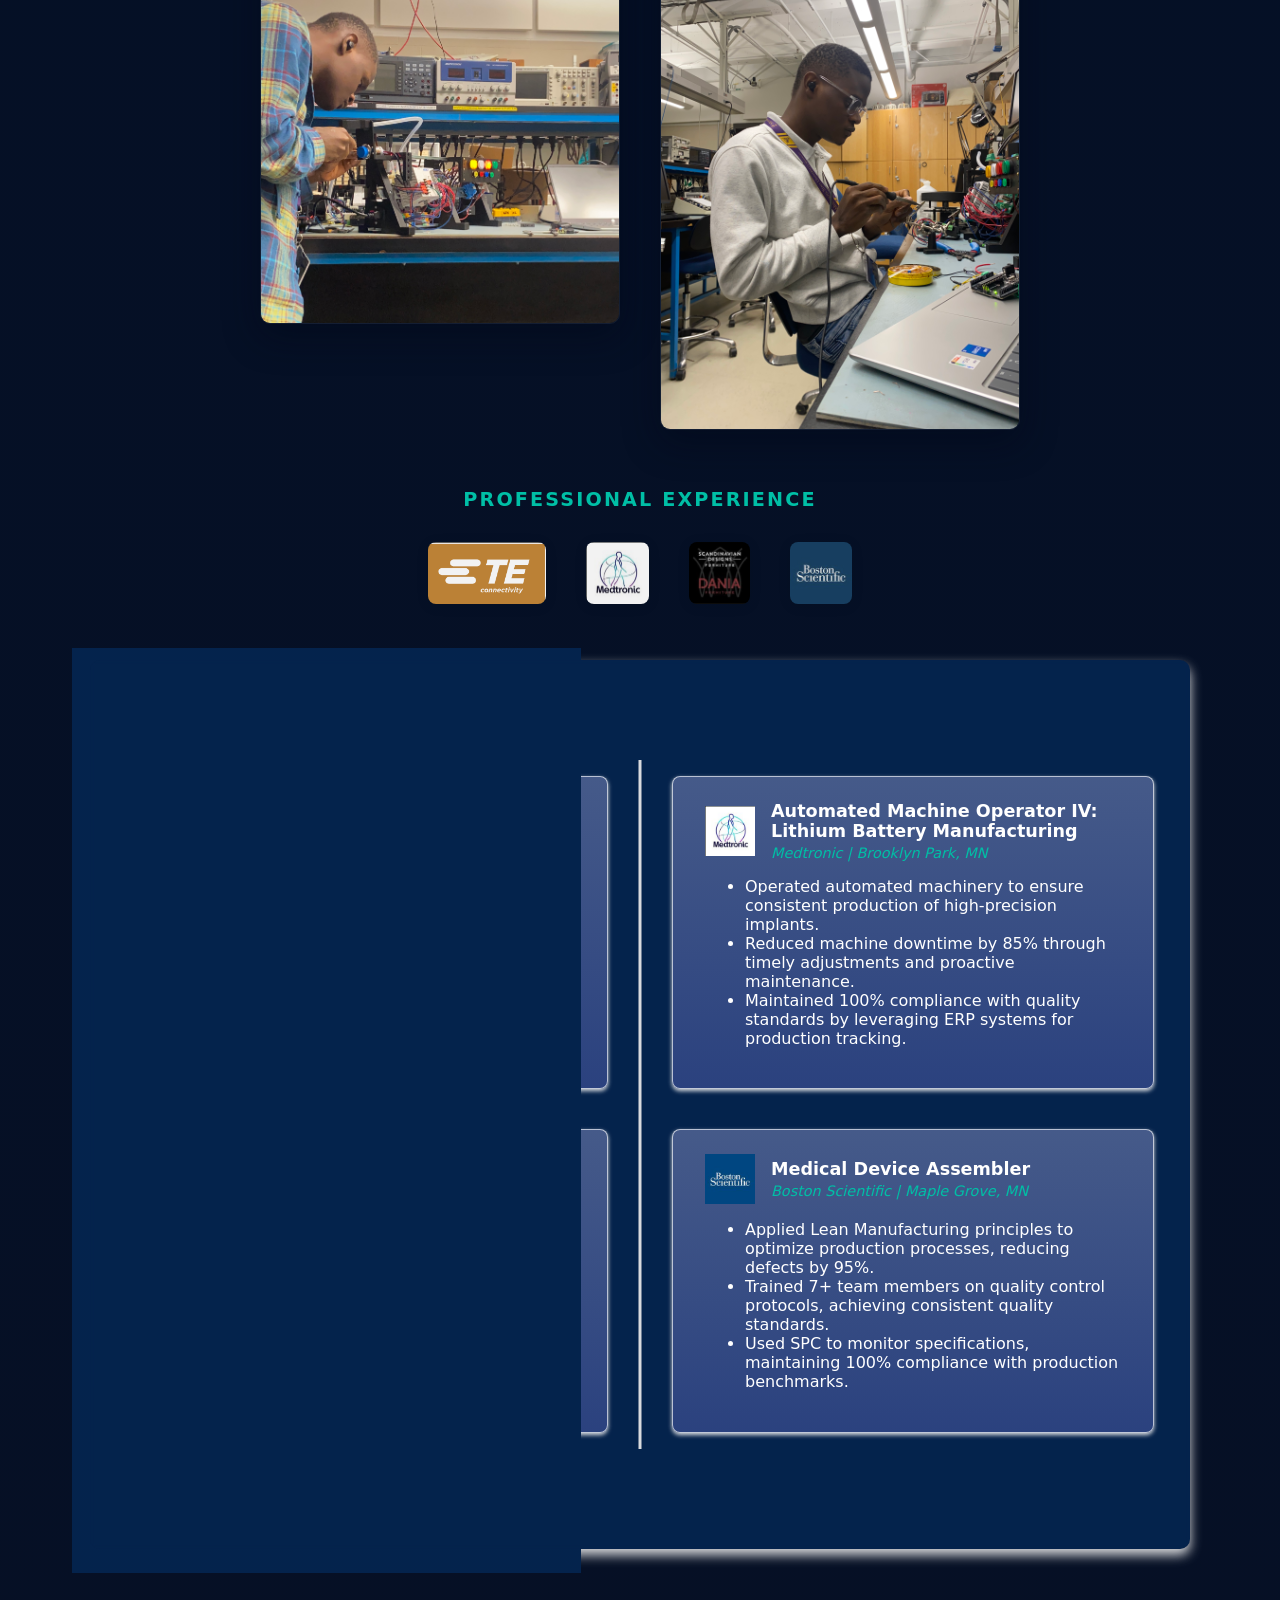
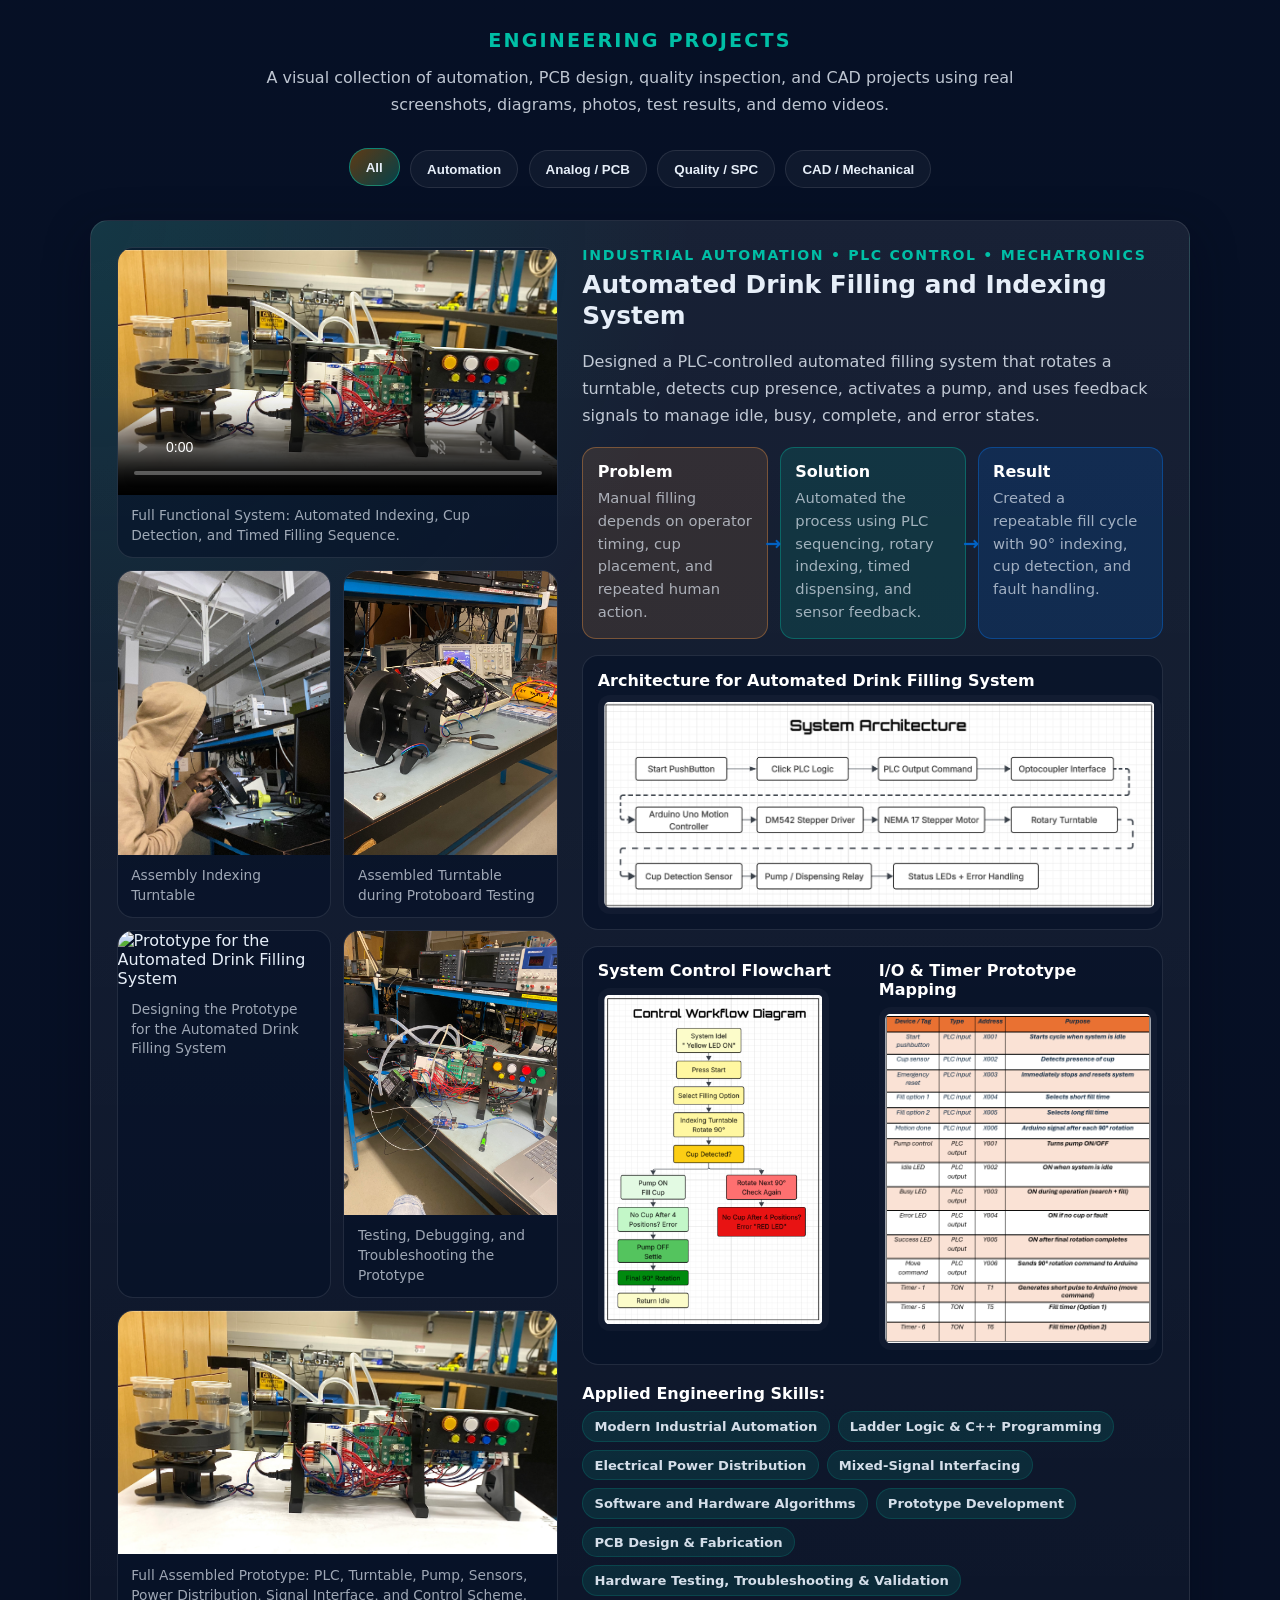
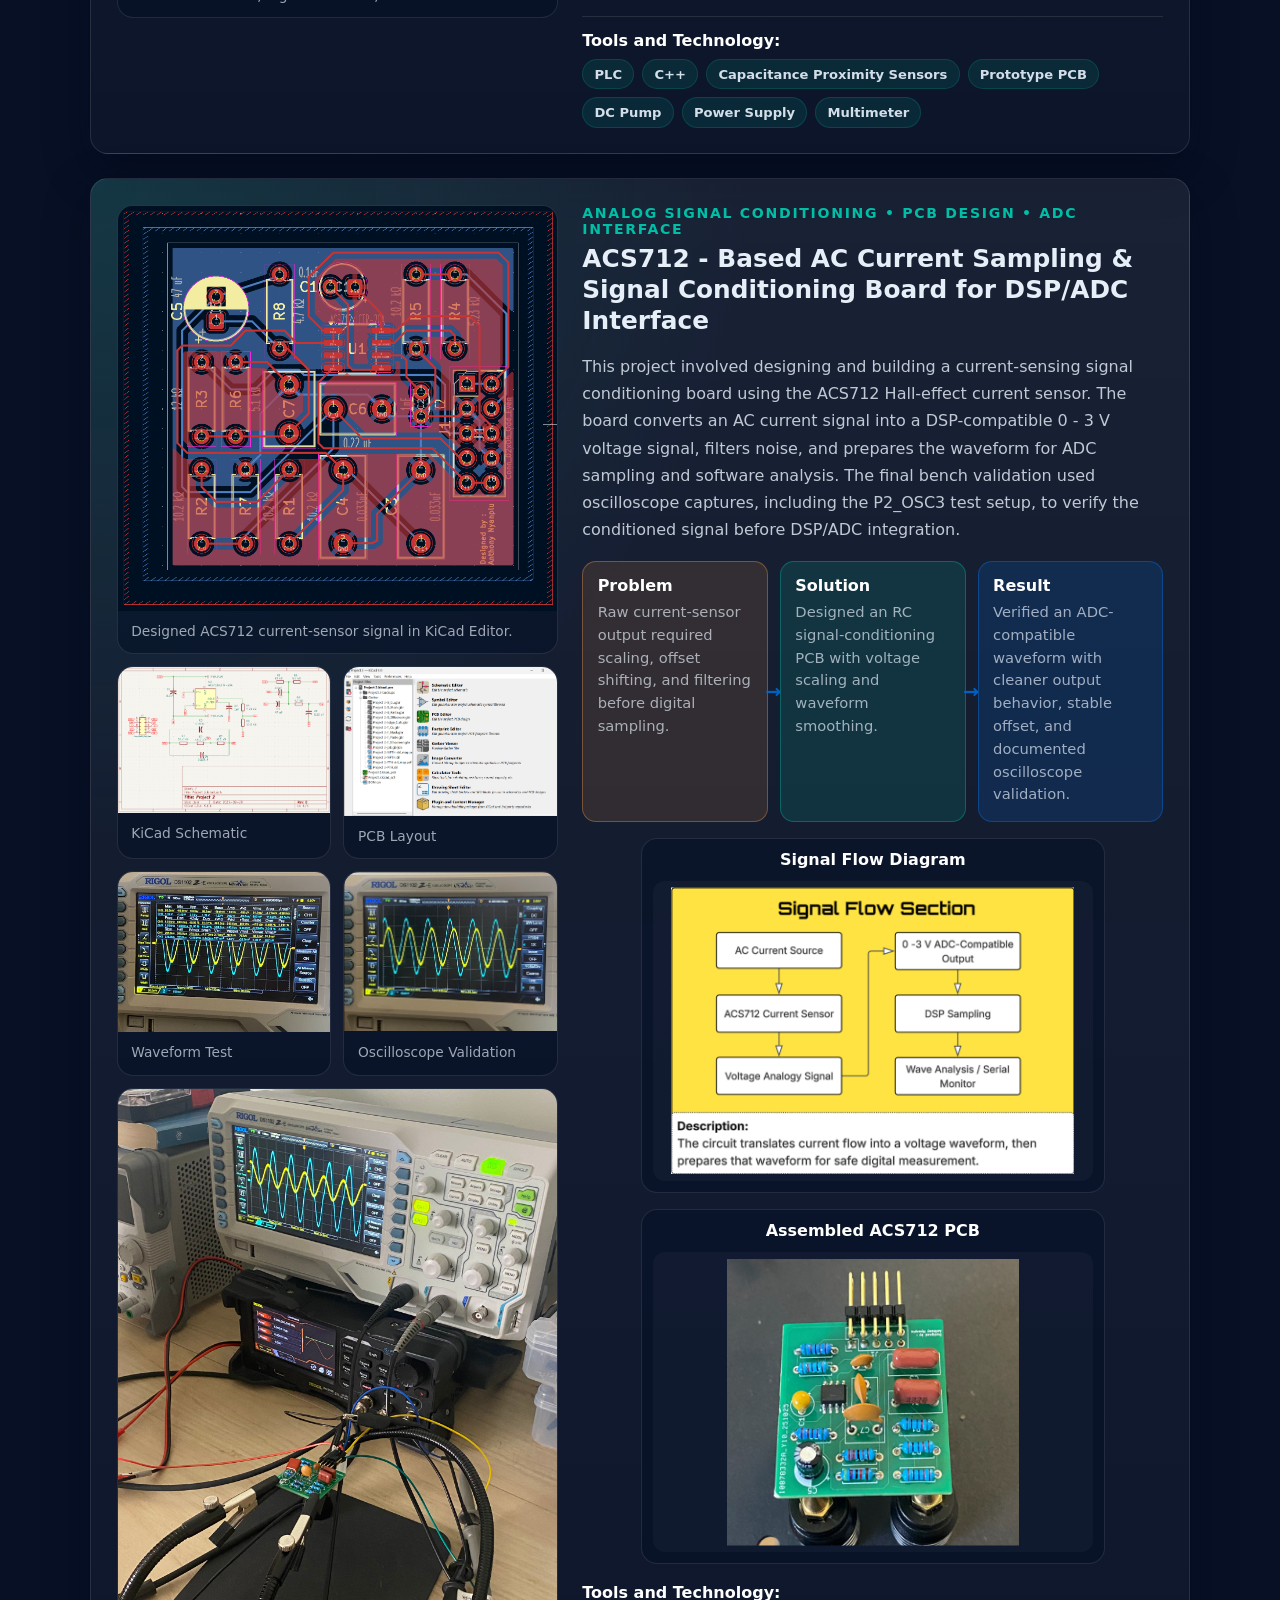
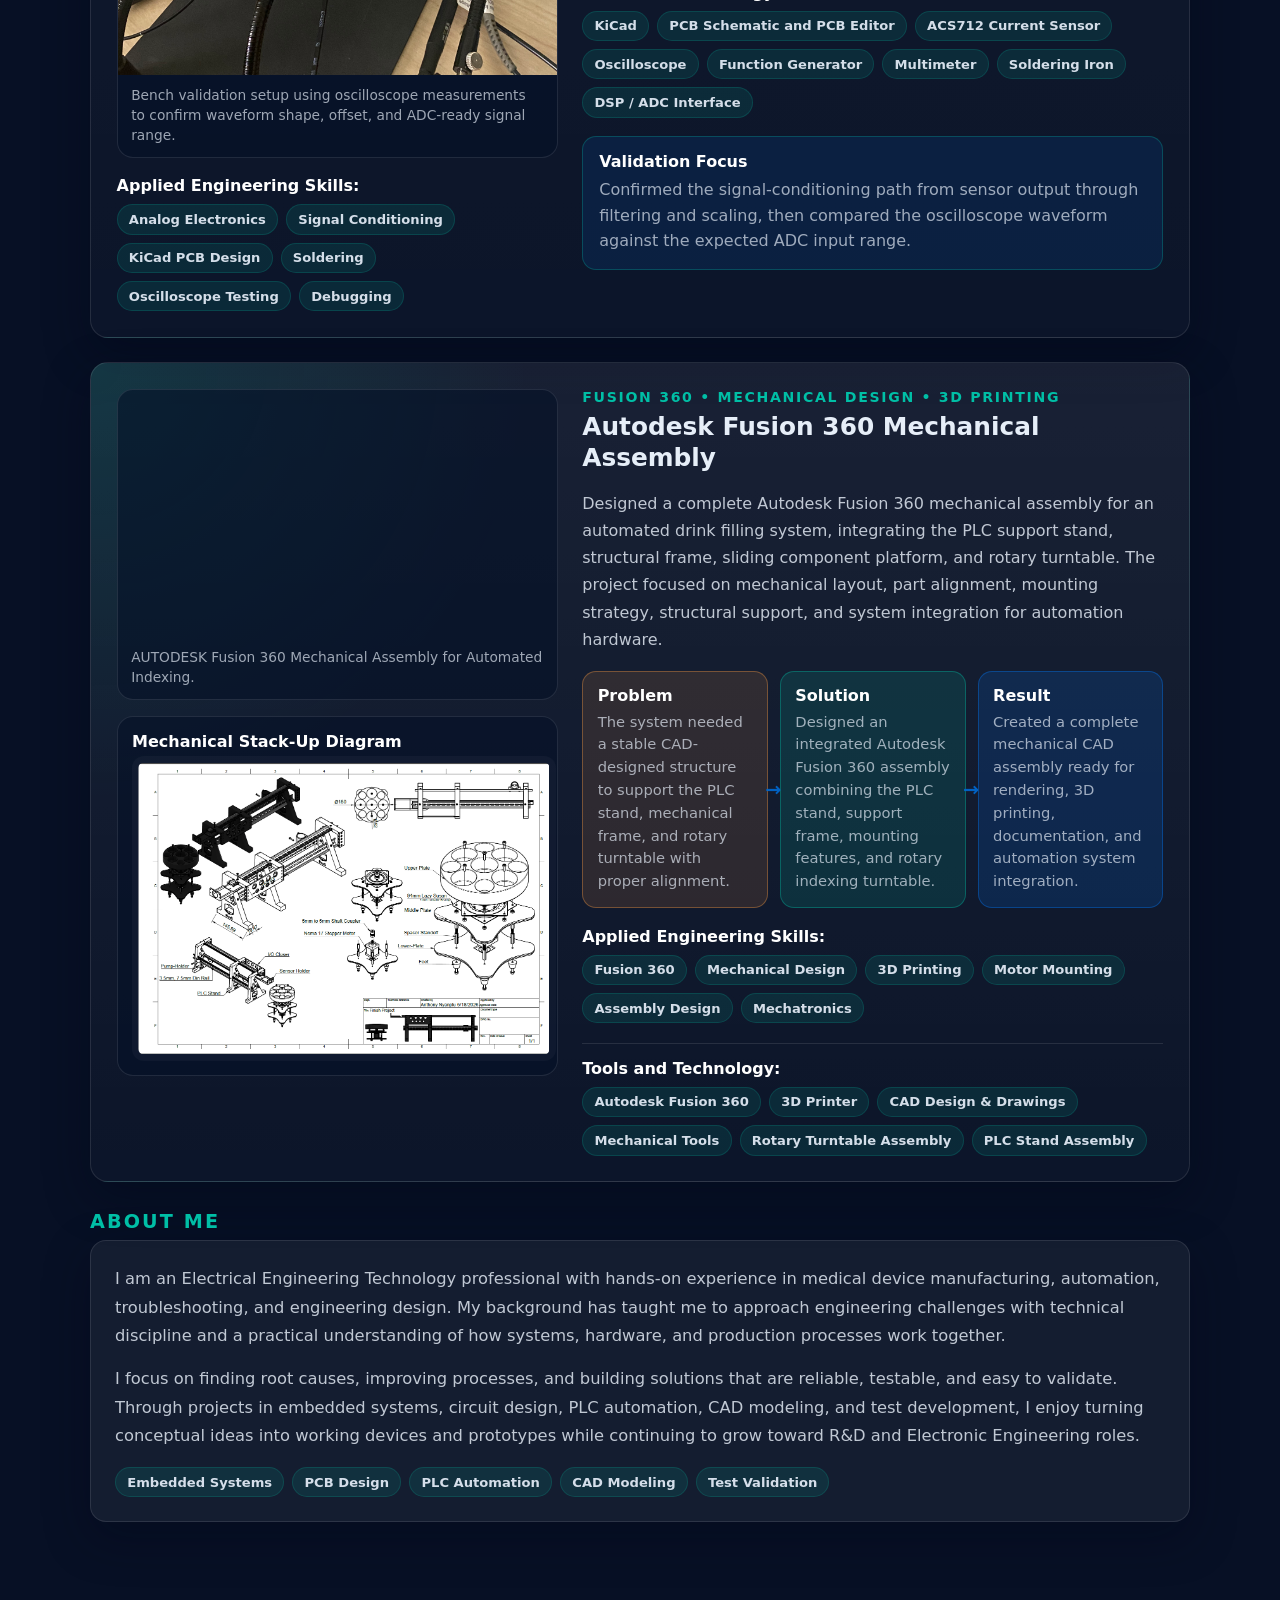
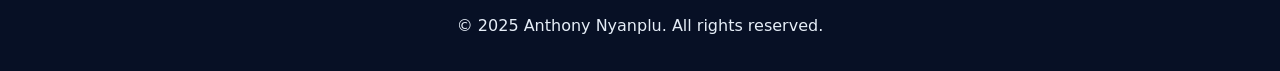
==== commit 41ec299a: "Update portfolio project validation and about section" ====
--- a/Portfolio-web code.html
+++ b/Portfolio-web code.html
@@ -295,8 +295,8 @@
             </figure>
 
             <figure class="p2-bom-card">
-              <img src="P2_BOM.png" alt="Bill of materials for ACS712 signal conditioning PCB">
-              <figcaption>Bill of Materials</figcaption>
+              <img src="P2_OSC3.JPG" alt="Testing and Validation for ACS712 signal conditioning PCB">
+              <figcaption>Bench validation setup using oscilloscope measurements to confirm waveform shape, offset, and ADC-ready signal range.</figcaption>
             </figure>
           </div>
 
@@ -322,7 +322,8 @@
 
           <p class="project-summary">
               This project involved designing and building a current-sensing signal conditioning board using the ACS712 Hall-effect current sensor. 
-              The board converts an AC current signal into a DSP-compatible 0 - 3 V voltage signal, filters noise, and prepares the waveform for ADC sampling and software analysis.
+              The board converts an AC current signal into a DSP-compatible 0 - 3 V voltage signal, filters noise, and prepares the waveform for ADC sampling and software analysis. 
+              The final bench validation used oscilloscope captures, including the P2_OSC3 test setup, to verify the conditioned signal before DSP/ADC integration.
           </p>
 
           <div class="psr-grid">
@@ -336,7 +337,7 @@
             </div>
             <div>
               <h4>Result</h4>
-              <p>Verified a cleaner ADC-compatible output waveform using oscilloscope measurements.</p>
+              <p>Verified an ADC-compatible waveform with cleaner output behavior, stable offset, and documented oscilloscope validation.</p>
             </div>
           </div>
 
@@ -360,6 +361,13 @@
             <span>Multimeter</span>
             <span>Soldering Iron</span>
             <span>DSP / ADC Interface</span>
+          </div>
+
+          <div class="project-validation-note">
+            <h4>Validation Focus</h4>
+            <p>
+              Confirmed the signal-conditioning path from sensor output through filtering and scaling, then compared the oscilloscope waveform against the expected ADC input range.
+            </p>
           </div>
         </div>
       </div>
@@ -453,11 +461,21 @@
     <!-- About Section -->
     <section id="about">
       <h2 class="eyebrowH">About Me</h2>
-      <p>
-        I am an Electrical Engineering Technology professional with hands-on experience in medical device manufacturing, automation, troubleshooting, and engineering design. 
-        My background has taught me to approach problems with both technical discipline and practical judgment: understand how the system works, find the root cause, improve the process, and build solutions that are reliable, testable, and easy to support. 
-        Through projects in embedded systems, circuit design, PLC automation, CAD modeling, and test development, I enjoy turning ideas into working devices while continuing to grow toward R&D and Electronic Engineering roles.
-      </p>
+      <div class="about-card">
+        <p>
+          I am an Electrical Engineering Technology professional with hands-on experience in medical device manufacturing, automation, troubleshooting, and engineering design. My background has taught me to approach engineering challenges with technical discipline and a practical understanding of how systems, hardware, and production processes work together.
+        </p>
+        <p>
+          I focus on finding root causes, improving processes, and building solutions that are reliable, testable, and easy to validate. Through projects in embedded systems, circuit design, PLC automation, CAD modeling, and test development, I enjoy turning conceptual ideas into working devices and prototypes while continuing to grow toward R&amp;D and Electronic Engineering roles.
+        </p>
+        <div class="about-highlights" aria-label="Engineering focus areas">
+          <span>Embedded Systems</span>
+          <span>PCB Design</span>
+          <span>PLC Automation</span>
+          <span>CAD Modeling</span>
+          <span>Test Validation</span>
+        </div>
+      </div>
     </section>
   </main>
   <!-- Footer -->
--- a/style.css
+++ b/style.css
@@ -286,7 +286,7 @@
   margin-left: 1rem;
 }
 main {
-  padding: 2rem 1rem;
+  padding: 2rem 1rem 0.75rem;
   max-width: var(--max-width);
   margin: 0 auto;
 }
@@ -305,8 +305,8 @@
 footer {
   text-align: center;
   background: transparent;
-  padding: 1.5rem 1rem;
-  margin-top: 3rem;
+  padding: 0.85rem 1rem 1.25rem;
+  margin-top: 0.75rem;
 }
 .dark-mode {
   background: #0b1220;
@@ -758,10 +758,66 @@
   font-weight: 700;
 }
 
+#projects .project-validation-note {
+  margin-top: 1.15rem;
+  padding: 0.95rem 1rem;
+  background: rgba(0, 102, 204, 0.14);
+  border: 1px solid rgba(0, 191, 166, 0.28);
+  border-radius: 14px;
+}
+
+#projects .project-validation-note p {
+  color: var(--project-muted);
+  line-height: 1.6;
+  margin: 0;
+}
+
 #projects .no-results {
   text-align: center;
   color: var(--project-muted);
   margin-top: 1.2rem;
+}
+
+/* About section */
+
+#about {
+  margin: 1rem 0 2.5rem;
+}
+
+#about .about-card {
+  background: rgba(255, 255, 255, 0.055);
+  border: 1px solid rgba(255, 255, 255, 0.10);
+  border-radius: 16px;
+  padding: clamp(1rem, 2vw, 1.5rem);
+  box-shadow: 0 16px 45px rgba(2, 6, 23, 0.34);
+}
+
+#about .about-card p {
+  color: rgba(230, 238, 248, 0.82);
+  font-size: 1.02rem;
+  line-height: 1.75;
+  margin: 0;
+}
+
+#about .about-card p + p {
+  margin-top: 0.9rem;
+}
+
+#about .about-highlights {
+  display: flex;
+  flex-wrap: wrap;
+  gap: 0.5rem;
+  margin-top: 1rem;
+}
+
+#about .about-highlights span {
+  border-radius: 999px;
+  padding: 0.42rem 0.7rem;
+  background: rgba(0, 191, 166, 0.12);
+  color: rgba(230, 238, 248, 0.92);
+  border: 1px solid rgba(0, 191, 166, 0.18);
+  font-size: 0.82rem;
+  font-weight: 700;
 }
 
 /* Mobile layout */
